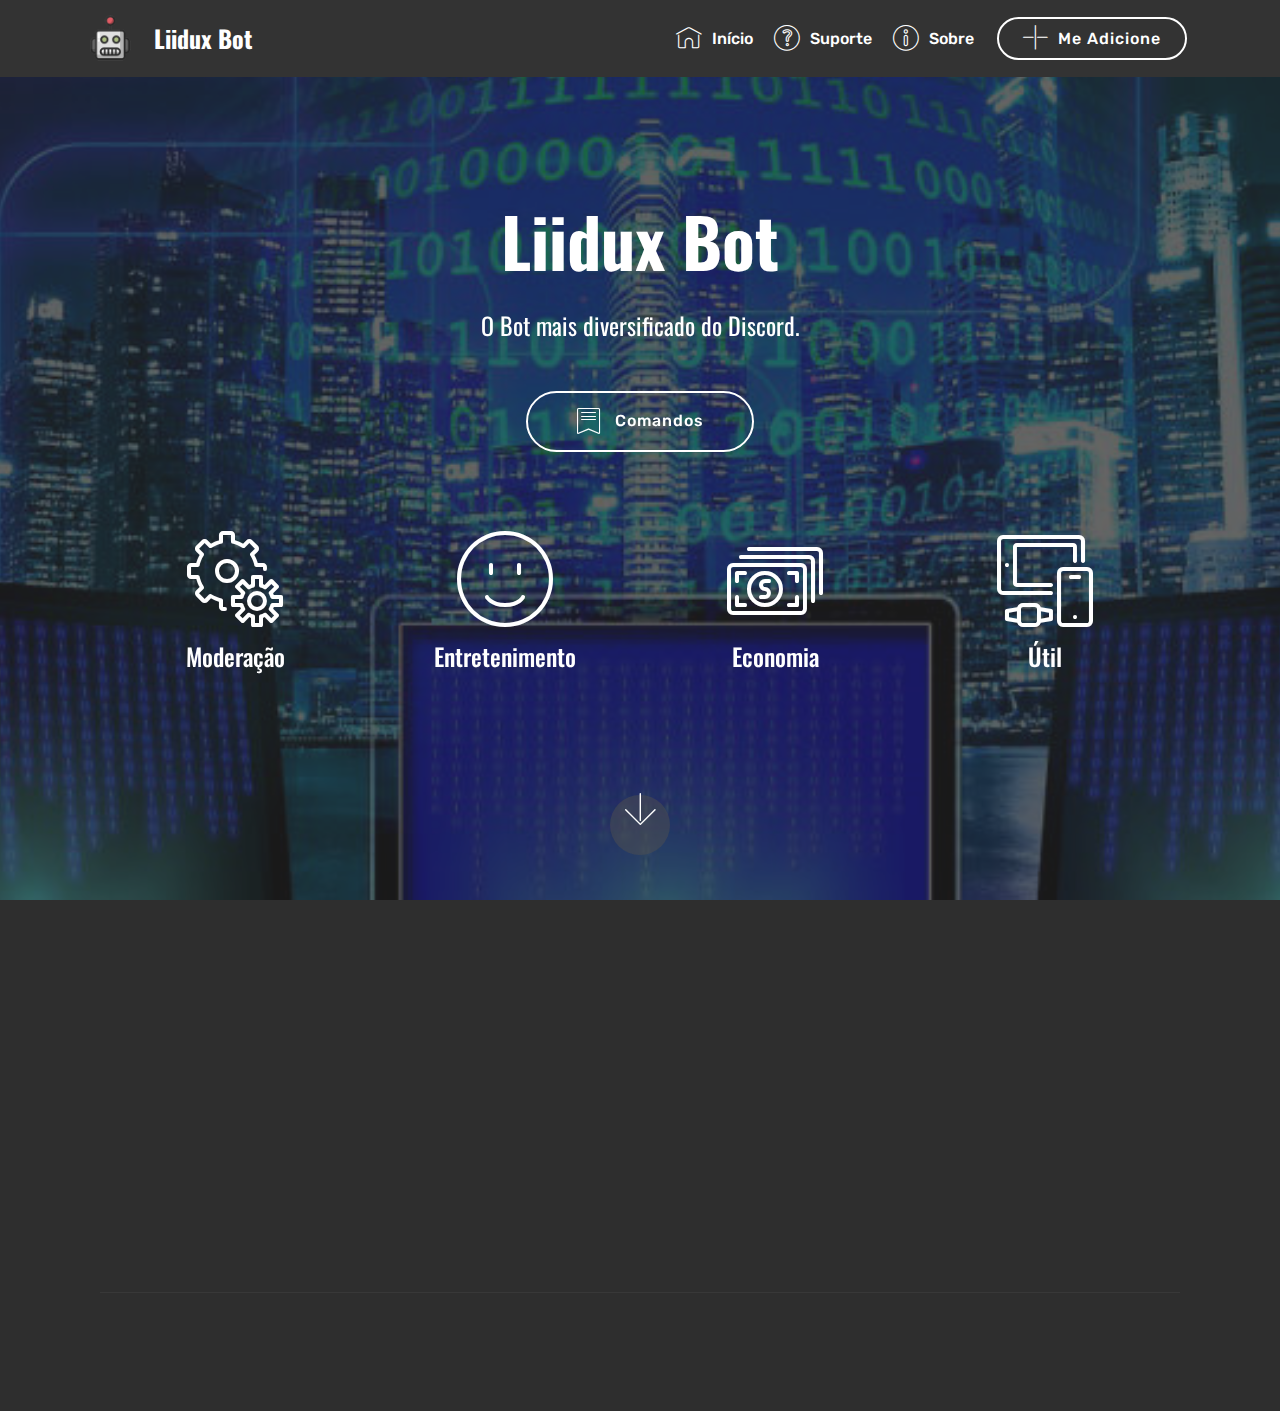
==== Liidux.html @ a3600f99 "create github pages" ====
<!DOCTYPE html>
<html  >
<head>
  <!-- Site made with Mobirise Website Builder v4.12.3, https://mobirise.com -->
  <meta charset="UTF-8">
  <meta http-equiv="X-UA-Compatible" content="IE=edge">
  <meta name="generator" content="Mobirise v4.12.3, mobirise.com">
  <meta name="viewport" content="width=device-width, initial-scale=1, minimum-scale=1">
  <link rel="shortcut icon" href="assets/images/whatsapp-image-2020-04-22-at-20.06.49-536x536.jpg" type="image/x-icon">
  <meta name="description" content="O Início de uma grande aventura com o Liidux Bot. Liidux é um bot de discord que tem como objetivo principal entreter e moderar os servidores no qual estar presente.">
  
  
  <title>Início</title>
  <link rel="stylesheet" href="assets/web/assets/mobirise-icons/mobirise-icons.css">
  <link rel="stylesheet" href="assets/bootstrap/css/bootstrap.min.css">
  <link rel="stylesheet" href="assets/bootstrap/css/bootstrap-grid.min.css">
  <link rel="stylesheet" href="assets/bootstrap/css/bootstrap-reboot.min.css">
  <link rel="stylesheet" href="assets/socicon/css/styles.css">
  <link rel="stylesheet" href="assets/dropdown/css/style.css">
  <link rel="stylesheet" href="assets/tether/tether.min.css">
  <link rel="stylesheet" href="assets/animatecss/animate.min.css">
  <link rel="stylesheet" href="assets/theme/css/style.css">
  <link rel="preload" as="style" href="assets/mobirise/css/mbr-additional.css"><link rel="stylesheet" href="assets/mobirise/css/mbr-additional.css" type="text/css">
  
  
  
</head>
<body>
  <section class="menu cid-qTkzRZLJNu" once="menu" id="menu1-0">

    

    <nav class="navbar navbar-expand beta-menu navbar-dropdown align-items-center navbar-fixed-top navbar-toggleable-sm">
        <button class="navbar-toggler navbar-toggler-right" type="button" data-toggle="collapse" data-target="#navbarSupportedContent" aria-controls="navbarSupportedContent" aria-expanded="false" aria-label="Toggle navigation">
            <div class="hamburger">
                <span></span>
                <span></span>
                <span></span>
                <span></span>
            </div>
        </button>
        <div class="menu-logo">
            <div class="navbar-brand">
                <span class="navbar-logo">
                    <a href="Liidux.html">
                         <img src="assets/images/whatsapp-image-2020-04-22-at-20.06.49-536x536.jpg" alt="Mobirise" title="" style="height: 3.8rem;">
                    </a>
                </span>
                <span class="navbar-caption-wrap"><a class="navbar-caption text-warning display-5" href="Liidux.html">Liidux Bot</a></span>
            </div>
        </div>
        <div class="collapse navbar-collapse" id="navbarSupportedContent">
            <ul class="navbar-nav nav-dropdown" data-app-modern-menu="true"><li class="nav-item">
                    <a class="nav-link link text-white display-4" href="Liidux.html">
                        <span class="mbri-home mbr-iconfont mbr-iconfont-btn"></span>Início</a>
                </li><li class="nav-item"><a class="nav-link link text-white display-4" href="page2.html"><span class="mbri-question mbr-iconfont mbr-iconfont-btn"></span>
                        Suporte</a></li>
                <li class="nav-item">
                    <a class="nav-link link text-white display-4" href="page1.html"><span class="mbri-info mbr-iconfont mbr-iconfont-btn"></span>
                        Sobre</a>
                </li></ul>
            <div class="navbar-buttons mbr-section-btn"><a class="btn btn-sm btn-white-outline display-4" href="https://discordapp.com/oauth2/authorize?client_id=702587221290647593&scope=bot&permissions=272906358" target="_blank"><span class="mbri-plus mbr-iconfont mbr-iconfont-btn"></span>Me Adicione</a></div>
        </div>
    </nav>
</section>

<section class="engine"><a href="https://mobirise.info/h">create a web page</a></section><section class="header12 cid-rWVGudaep3 mbr-fullscreen mbr-parallax-background" id="header12-3">

    

    <div class="mbr-overlay" style="opacity: 0.7; background-color: rgb(35, 35, 35);">
    </div>

    <div class="container  ">
            <div class="media-container">
                <div class="col-md-12 align-center">
                    <h1 class="mbr-section-title pb-3 mbr-white mbr-bold mbr-fonts-style display-1">Liidux Bot</h1>
                    <p class="mbr-text pb-3 mbr-white mbr-fonts-style display-5">
                        O Bot mais diversificado do Discord.</p>
                    <div class="mbr-section-btn align-center py-2"><a class="btn btn-md btn-white-outline display-4" href="page3.html"><span class="mbri-bookmark mbr-iconfont mbr-iconfont-btn"></span>Comandos</a></div>

                    <div class="icons-media-container mbr-white">
                        <div class="card col-12 col-md-6 col-lg-3">
                            <div class="icon-block">
                            
                                <span class="mbr-iconfont mbri-setting"></span>
                            
                            </div>
                            <h5 class="mbr-fonts-style display-5">
                                Moderação</h5>
                        </div>

                        <div class="card col-12 col-md-6 col-lg-3">
                            <div class="icon-block">
                                
                                    <span class="mbr-iconfont mbri-smile-face"></span>
                                
                            </div>
                            <h5 class="mbr-fonts-style display-5">
                                Entretenimento</h5>
                        </div>

                        <div class="card col-12 col-md-6 col-lg-3">
                            <div class="icon-block">
                                
                                    <span class="mbr-iconfont mbri-cash"></span>
                                
                            </div>
                            <h5 class="mbr-fonts-style display-5">
                                Economia</h5>
                        </div>

                        <div class="card col-12 col-md-6 col-lg-3">
                            <div class="icon-block">
                                
                                    <span class="mbr-iconfont mbri-devices"></span>
                                
                            </div>
                            <h5 class="mbr-fonts-style display-5">Útil<br></h5>
                        </div>
                    </div>
                </div>
            </div>
    </div>

    <div class="mbr-arrow hidden-sm-down" aria-hidden="true">
        <a href="#next">
            <i class="mbri-down mbr-iconfont"></i>
        </a>
    </div>
</section>

<section class="cid-qTkAaeaxX5" id="footer1-2">

    

    

    <div class="container">
        <div class="media-container-row content text-white">
            <div class="col-12 col-md-3">
                <div class="media-wrap">
                    <a href="https://mobirise.com/">
                        <img src="assets/images/mbr-164x82.png" alt="Mobirise" title="">
                    </a>
                </div>
            </div>
            <div class="col-12 col-md-3 mbr-fonts-style display-7">
                <h5 class="pb-3"><strong>Permissões</strong></h5>
                <p class="mbr-text"><strong>Gerenciar mensagens<br>Gerenciar servidor<br>Gerenciar cargos<br>Gerenciar canais<br>Ban/Kick Membros<br>Usar emojis externos<br>Adicionar reações<br>Mutar membros<br>Enviar mensagens(TTS e Normal)</strong><br></p>
            </div>
            <div class="col-12 col-md-3 mbr-fonts-style display-7">
                <h5 class="pb-3"><strong>Contato</strong></h5>
                <p class="mbr-text"><strong>
                    Email: reportbugsliidux@gmail.com<br></strong><br><strong>Discord: </strong><br><strong>Iskie#9290</strong><br><br><strong>Servidor:</strong><br><strong>https://discord.gg/5jbgzDp<br></strong></p>
            </div>
            <div class="col-12 col-md-3 mbr-fonts-style display-7">
                <h5 class="pb-3">
                    Links
                </h5>
                <p class="mbr-text"><strong><a href="mailto:reportbugsliidux@gmail.com">Email de suporte&nbsp;</a><br></strong><a href="https://discordapp.com/oauth2/authorize?client_id=702587221290647593&scope=bot&permissions=272906358" target="_blank"><br></a><a href="https://discordapp.com/oauth2/authorize?client_id=702587221290647593&scope=bot&permissions=272906358" target="_blank">Adicionar-me&nbsp;</a><br><br><a href="https://discord.gg/5jbgzDp" target="_blank">Meu Servidor</a></p>
            </div>
        </div>
        <div class="footer-lower">
            <div class="media-container-row">
                <div class="col-sm-12">
                    <hr>
                </div>
            </div>
            <div class="media-container-row mbr-white">
                <div class="col-sm-6 copyright">
                    <p class="mbr-text mbr-fonts-style display-7">
                        © Direitos Autorais 2020 Liidux Bot - Todos direitos reservados<br></p>
                </div>
                <div class="col-md-6">
                    
                </div>
            </div>
        </div>
    </div>
</section>


  <script src="assets/web/assets/jquery/jquery.min.js"></script>
  <script src="assets/popper/popper.min.js"></script>
  <script src="assets/bootstrap/js/bootstrap.min.js"></script>
  <script src="assets/smoothscroll/smooth-scroll.js"></script>
  <script src="assets/dropdown/js/nav-dropdown.js"></script>
  <script src="assets/dropdown/js/navbar-dropdown.js"></script>
  <script src="assets/tether/tether.min.js"></script>
  <script src="assets/viewportchecker/jquery.viewportchecker.js"></script>
  <script src="assets/vimeoplayer/jquery.mb.vimeo_player.js"></script>
  <script src="assets/parallax/jarallax.min.js"></script>
  <script src="assets/touchswipe/jquery.touch-swipe.min.js"></script>
  <script src="assets/theme/js/script.js"></script>
  
  
 <div id="scrollToTop" class="scrollToTop mbr-arrow-up"><a style="text-align: center;"><i class="mbr-arrow-up-icon mbr-arrow-up-icon-cm cm-icon cm-icon-smallarrow-up"></i></a></div>
    <input name="animation" type="hidden">
  </body>
</html>
---- assets/web/assets/mobirise-icons/mobirise-icons.css ----
@font-face {
  font-family: 'MobiriseIcons';
  src:  url('mobirise-icons.eot?spat4u');
  src:  url('mobirise-icons.eot?spat4u#iefix') format('embedded-opentype'),
    url('mobirise-icons.ttf?spat4u') format('truetype'),
    url('mobirise-icons.woff?spat4u') format('woff'),
    url('mobirise-icons.svg?spat4u#MobiriseIcons') format('svg');
  font-weight: normal;
  font-style: normal;
  font-display: swap;
}

[class^="mbri-"], [class*=" mbri-"] {
  /* use !important to prevent issues with browser extensions that change fonts */
  font-family: MobiriseIcons !important;
  speak: none;
  font-style: normal;
  font-weight: normal;
  font-variant: normal;
  text-transform: none;
  line-height: 1;

  /* Better Font Rendering =========== */
  -webkit-font-smoothing: antialiased;
  -moz-osx-font-smoothing: grayscale;
}

.mbri-add-submenu:before {
  content: "\e900";
}
.mbri-alert:before {
  content: "\e901";
}
.mbri-align-center:before {
  content: "\e902";
}
.mbri-align-justify:before {
  content: "\e903";
}
.mbri-align-left:before {
  content: "\e904";
}
.mbri-align-right:before {
  content: "\e905";
}
.mbri-android:before {
  content: "\e906";
}
.mbri-apple:before {
  content: "\e907";
}
.mbri-arrow-down:before {
  content: "\e908";
}
.mbri-arrow-next:before {
  content: "\e909";
}
.mbri-arrow-prev:before {
  content: "\e90a";
}
.mbri-arrow-up:before {
  content: "\e90b";
}
.mbri-bold:before {
  content: "\e90c";
}
.mbri-bookmark:before {
  content: "\e90d";
}
.mbri-bootstrap:before {
  content: "\e90e";
}
.mbri-briefcase:before {
  content: "\e90f";
}
.mbri-browse:before {
  content: "\e910";
}
.mbri-bulleted-list:before {
  content: "\e911";
}
.mbri-calendar:before {
  content: "\e912";
}
.mbri-camera:before {
  content: "\e913";
}
.mbri-cart-add:before {
  content: "\e914";
}
.mbri-cart-full:before {
  content: "\e915";
}
.mbri-cash:before {
  content: "\e916";
}
.mbri-change-style:before {
  content: "\e917";
}
.mbri-chat:before {
  content: "\e918";
}
.mbri-clock:before {
  content: "\e919";
}
.mbri-close:before {
  content: "\e91a";
}
.mbri-cloud:before {
  content: "\e91b";
}
.mbri-code:before {
  content: "\e91c";
}
.mbri-contact-form:before {
  content: "\e91d";
}
.mbri-credit-card:before {
  content: "\e91e";
}
.mbri-cursor-click:before {
  content: "\e91f";
}
.mbri-cust-feedback:before {
  content: "\e920";
}
.mbri-database:before {
  content: "\e921";
}
.mbri-delivery:before {
  content: "\e922";
}
.mbri-desktop:before {
  content: "\e923";
}
.mbri-devices:before {
  content: "\e924";
}
.mbri-down:before {
  content: "\e925";
}
.mbri-download:before {
  content: "\e989";
}
.mbri-drag-n-drop:before {
  content: "\e927";
}
.mbri-drag-n-drop2:before {
  content: "\e928";
}
.mbri-edit:before {
  content: "\e929";
}
.mbri-edit2:before {
  content: "\e92a";
}
.mbri-error:before {
  content: "\e92b";
}
.mbri-extension:before {
  content: "\e92c";
}
.mbri-features:before {
  content: "\e92d";
}
.mbri-file:before {
  content: "\e92e";
}
.mbri-flag:before {
  content: "\e92f";
}
.mbri-folder:before {
  content: "\e930";
}
.mbri-gift:before {
  content: "\e931";
}
.mbri-github:before {
  content: "\e932";
}
.mbri-globe:before {
  content: "\e933";
}
.mbri-globe-2:before {
  content: "\e934";
}
.mbri-growing-chart:before {
  content: "\e935";
}
.mbri-hearth:before {
  content: "\e936";
}
.mbri-help:before {
  content: "\e937";
}
.mbri-home:before {
  content: "\e938";
}
.mbri-hot-cup:before {
  content: "\e939";
}
.mbri-idea:before {
  content: "\e93a";
}
.mbri-image-gallery:before {
  content: "\e93b";
}
.mbri-image-slider:before {
  content: "\e93c";
}
.mbri-info:before {
  content: "\e93d";
}
.mbri-italic:before {
  content: "\e93e";
}
.mbri-key:before {
  content: "\e93f";
}
.mbri-laptop:before {
  content: "\e940";
}
.mbri-layers:before {
  content: "\e941";
}
.mbri-left-right:before {
  content: "\e942";
}
.mbri-left:before {
  content: "\e943";
}
.mbri-letter:before {
  content: "\e944";
}
.mbri-like:before {
  content: "\e945";
}
.mbri-link:before {
  content: "\e946";
}
.mbri-lock:before {
  content: "\e947";
}
.mbri-login:before {
  content: "\e948";
}
.mbri-logout:before {
  content: "\e949";
}
.mbri-magic-stick:before {
  content: "\e94a";
}
.mbri-map-pin:before {
  content: "\e94b";
}
.mbri-menu:before {
  content: "\e94c";
}
.mbri-mobile:before {
  content: "\e94d";
}
.mbri-mobile2:before {
  content: "\e94e";
}
.mbri-mobirise:before {
  content: "\e94f";
}
.mbri-more-horizontal:before {
  content: "\e950";
}
.mbri-more-vertical:before {
  content: "\e951";
}
.mbri-music:before {
  content: "\e952";
}
.mbri-new-file:before {
  content: "\e953";
}
.mbri-numbered-list:before {
  content: "\e954";
}
.mbri-opened-folder:before {
  content: "\e955";
}
.mbri-pages:before {
  content: "\e956";
}
.mbri-paper-plane:before {
  content: "\e957";
}
.mbri-paperclip:before {
  content: "\e958";
}
.mbri-photo:before {
  content: "\e959";
}
.mbri-photos:before {
  content: "\e95a";
}
.mbri-pin:before {
  content: "\e95b";
}
.mbri-play:before {
  content: "\e95c";
}
.mbri-plus:before {
  content: "\e95d";
}
.mbri-preview:before {
  content: "\e95e";
}
.mbri-print:before {
  content: "\e95f";
}
.mbri-protect:before {
  content: "\e960";
}
.mbri-question:before {
  content: "\e961";
}
.mbri-quote-left:before {
  content: "\e962";
}
.mbri-quote-right:before {
  content: "\e963";
}
.mbri-refresh:before {
  content: "\e964";
}
.mbri-responsive:before {
  content: "\e965";
}
.mbri-right:before {
  content: "\e966";
}
.mbri-rocket:before {
  content: "\e967";
}
.mbri-sad-face:before {
  content: "\e968";
}
.mbri-sale:before {
  content: "\e969";
}
.mbri-save:before {
  content: "\e96a";
}
.mbri-search:before {
  content: "\e96b";
}
.mbri-setting:before {
  content: "\e96c";
}
.mbri-setting2:before {
  content: "\e96d";
}
.mbri-setting3:before {
  content: "\e96e";
}
.mbri-share:before {
  content: "\e96f";
}
.mbri-shopping-bag:before {
  content: "\e970";
}
.mbri-shopping-basket:before {
  content: "\e971";
}
.mbri-shopping-cart:before {
  content: "\e972";
}
.mbri-sites:before {
  content: "\e973";
}
.mbri-smile-face:before {
  content: "\e974";
}
.mbri-speed:before {
  content: "\e975";
}
.mbri-star:before {
  content: "\e976";
}
.mbri-success:before {
  content: "\e977";
}
.mbri-sun:before {
  content: "\e978";
}
.mbri-sun2:before {
  content: "\e979";
}
.mbri-tablet:before {
  content: "\e97a";
}
.mbri-tablet-vertical:before {
  content: "\e97b";
}
.mbri-target:before {
  content: "\e97c";
}
.mbri-timer:before {
  content: "\e97d";
}
.mbri-to-ftp:before {
  content: "\e97e";
}
.mbri-to-local-drive:before {
  content: "\e97f";
}
.mbri-touch-swipe:before {
  content: "\e980";
}
.mbri-touch:before {
  content: "\e981";
}
.mbri-trash:before {
  content: "\e982";
}
.mbri-underline:before {
  content: "\e983";
}
.mbri-unlink:before {
  content: "\e984";
}
.mbri-unlock:before {
  content: "\e985";
}
.mbri-up-down:before {
  content: "\e986";
}
.mbri-up:before {
  content: "\e987";
}
.mbri-update:before {
  content: "\e988";
}
.mbri-upload:before {
 content: "\e926"; 
}
.mbri-user:before {
  content: "\e98a";
}
.mbri-user2:before {
  content: "\e98b";
}
.mbri-users:before {
  content: "\e98c";
}
.mbri-video:before {
  content: "\e98d";
}
.mbri-video-play:before {
  content: "\e98e";
}
.mbri-watch:before {
  content: "\e98f";
}
.mbri-website-theme:before {
  content: "\e990";
}
.mbri-wifi:before {
  content: "\e991";
}
.mbri-windows:before {
  content: "\e992";
}
.mbri-zoom-out:before {
  content: "\e993";
}
.mbri-redo:before {
  content: "\e994";
}
.mbri-undo:before {
  content: "\e995";
}
---- assets/socicon/css/styles.css ----
@charset "UTF-8";

@font-face {
  font-family: 'Socicon';
  src:  url('../fonts/socicon.eot');
  src:  url('../fonts/socicon.eot?#iefix') format('embedded-opentype'),
    url('../fonts/socicon.woff2') format('woff2'),
    url('../fonts/socicon.ttf') format('truetype'),
    url('../fonts/socicon.woff') format('woff'),
    url('../fonts/socicon.svg#socicon') format('svg');
  font-weight: normal;
  font-style: normal;
}

[data-icon]:before {
  font-family: "socicon" !important;
  content: attr(data-icon);
  font-style: normal !important;
  font-weight: normal !important;
  font-variant: normal !important;
  text-transform: none !important;
  speak: none;
  line-height: 1;
  -webkit-font-smoothing: antialiased;
  -moz-osx-font-smoothing: grayscale;
}

[class^="socicon-"], [class*=" socicon-"] {
  /* use !important to prevent issues with browser extensions that change fonts */
  font-family: 'Socicon' !important;
  speak: none;
  font-style: normal;
  font-weight: normal;
  font-variant: normal;
  text-transform: none;
  line-height: 1;

  /* Better Font Rendering =========== */
  -webkit-font-smoothing: antialiased;
  -moz-osx-font-smoothing: grayscale;
}

.socicon-eitaa:before {
  content: "\e97c";
}
.socicon-soroush:before {
  content: "\e97d";
}
.socicon-bale:before {
  content: "\e97e";
}
.socicon-zazzle:before {
  content: "\e97b";
}
.socicon-society6:before {
  content: "\e97a";
}
.socicon-redbubble:before {
  content: "\e979";
}
.socicon-avvo:before {
  content: "\e978";
}
.socicon-stitcher:before {
  content: "\e977";
}
.socicon-googlehangouts:before {
  content: "\e974";
}
.socicon-dlive:before {
  content: "\e975";
}
.socicon-vsco:before {
  content: "\e976";
}
.socicon-flipboard:before {
  content: "\e973";
}
.socicon-ubuntu:before {
  content: "\e958";
}
.socicon-artstation:before {
  content: "\e959";
}
.socicon-invision:before {
  content: "\e95a";
}
.socicon-torial:before {
  content: "\e95b";
}
.socicon-collectorz:before {
  content: "\e95c";
}
.socicon-seenthis:before {
  content: "\e95d";
}
.socicon-googleplaymusic:before {
  content: "\e95e";
}
.socicon-debian:before {
  content: "\e95f";
}
.socicon-filmfreeway:before {
  content: "\e960";
}
.socicon-gnome:before {
  content: "\e961";
}
.socicon-itchio:before {
  content: "\e962";
}
.socicon-jamendo:before {
  content: "\e963";
}
.socicon-mix:before {
  content: "\e964";
}
.socicon-sharepoint:before {
  content: "\e965";
}
.socicon-tinder:before {
  content: "\e966";
}
.socicon-windguru:before {
  content: "\e967";
}
.socicon-cdbaby:before {
  content: "\e968";
}
.socicon-elementaryos:before {
  content: "\e969";
}
.socicon-stage32:before {
  content: "\e96a";
}
.socicon-tiktok:before {
  content: "\e96b";
}
.socicon-gitter:before {
  content: "\e96c";
}
.socicon-letterboxd:before {
  content: "\e96d";
}
.socicon-threema:before {
  content: "\e96e";
}
.socicon-splice:before {
  content: "\e96f";
}
.socicon-metapop:before {
  content: "\e970";
}
.socicon-naver:before {
  content: "\e971";
}
.socicon-remote:before {
  content: "\e972";
}
.socicon-internet:before {
  content: "\e957";
}
.socicon-moddb:before {
  content: "\e94b";
}
.socicon-indiedb:before {
  content: "\e94c";
}
.socicon-traxsource:before {
  content: "\e94d";
}
.socicon-gamefor:before {
  content: "\e94e";
}
.socicon-pixiv:before {
  content: "\e94f";
}
.socicon-myanimelist:before {
  content: "\e950";
}
.socicon-blackberry:before {
  content: "\e951";
}
.socicon-wickr:before {
  content: "\e952";
}
.socicon-spip:before {
  content: "\e953";
}
.socicon-napster:before {
  content: "\e954";
}
.socicon-beatport:before {
  content: "\e955";
}
.socicon-hackerone:before {
  content: "\e956";
}
.socicon-hackernews:before {
  content: "\e946";
}
.socicon-smashwords:before {
  content: "\e947";
}
.socicon-kobo:before {
  content: "\e948";
}
.socicon-bookbub:before {
  content: "\e949";
}
.socicon-mailru:before {
  content: "\e94a";
}
.socicon-gitlab:before {
  content: "\e945";
}
.socicon-instructables:before {
  content: "\e944";
}
.socicon-portfolio:before {
  content: "\e943";
}
.socicon-codered:before {
  content: "\e940";
}
.socicon-origin:before {
  content: "\e941";
}
.socicon-nextdoor:before {
  content: "\e942";
}
.socicon-udemy:before {
  content: "\e93f";
}
.socicon-livemaster:before {
  content: "\e93e";
}
.socicon-crunchbase:before {
  content: "\e93b";
}
.socicon-homefy:before {
  content: "\e93c";
}
.socicon-calendly:before {
  content: "\e93d";
}
.socicon-realtor:before {
  content: "\e90f";
}
.socicon-tidal:before {
  content: "\e910";
}
.socicon-qobuz:before {
  content: "\e911";
}
.socicon-natgeo:before {
  content: "\e912";
}
.socicon-mastodon:before {
  content: "\e913";
}
.socicon-unsplash:before {
  content: "\e914";
}
.socicon-homeadvisor:before {
  content: "\e915";
}
.socicon-angieslist:before {
  content: "\e916";
}
.socicon-codepen:before {
  content: "\e917";
}
.socicon-slack:before {
  content: "\e918";
}
.socicon-openaigym:before {
  content: "\e919";
}
.socicon-logmein:before {
  content: "\e91a";
}
.socicon-fiverr:before {
  content: "\e91b";
}
.socicon-gotomeeting:before {
  content: "\e91c";
}
.socicon-aliexpress:before {
  content: "\e91d";
}
.socicon-guru:before {
  content: "\e91e";
}
.socicon-appstore:before {
  content: "\e91f";
}
.socicon-homes:before {
  content: "\e920";
}
.socicon-zoom:before {
  content: "\e921";
}
.socicon-alibaba:before {
  content: "\e922";
}
.socicon-craigslist:before {
  content: "\e923";
}
.socicon-wix:before {
  content: "\e924";
}
.socicon-redfin:before {
  content: "\e925";
}
.socicon-googlecalendar:before {
  content: "\e926";
}
.socicon-shopify:before {
  content: "\e927";
}
.socicon-freelancer:before {
  content: "\e928";
}
.socicon-seedrs:before {
  content: "\e929";
}
.socicon-bing:before {
  content: "\e92a";
}
.socicon-doodle:before {
  content: "\e92b";
}
.socicon-bonanza:before {
  content: "\e92c";
}
.socicon-squarespace:before {
  content: "\e92d";
}
.socicon-toptal:before {
  content: "\e92e";
}
.socicon-gust:before {
  content: "\e92f";
}
.socicon-ask:before {
  content: "\e930";
}
.socicon-trulia:before {
  content: "\e931";
}
.socicon-loomly:before {
  content: "\e932";
}
.socicon-ghost:before {
  content: "\e933";
}
.socicon-upwork:before {
  content: "\e934";
}
.socicon-fundable:before {
  content: "\e935";
}
.socicon-booking:before {
  content: "\e936";
}
.socicon-googlemaps:before {
  content: "\e937";
}
.socicon-zillow:before {
  content: "\e938";
}
.socicon-niconico:before {
  content: "\e939";
}
.socicon-toneden:before {
  content: "\e93a";
}
.socicon-augment:before {
  content: "\e908";
}
.socicon-bitbucket:before {
  content: "\e909";
}
.socicon-fyuse:before {
  content: "\e90a";
}
.socicon-yt-gaming:before {
  content: "\e90b";
}
.socicon-sketchfab:before {
  content: "\e90c";
}
.socicon-mobcrush:before {
  content: "\e90d";
}
.socicon-microsoft:before {
  content: "\e90e";
}
.socicon-pandora:before {
  content: "\e907";
}
.socicon-messenger:before {
  content: "\e906";
}
.socicon-gamewisp:before {
  content: "\e905";
}
.socicon-bloglovin:before {
  content: "\e904";
}
.socicon-tunein:before {
  content: "\e903";
}
.socicon-gamejolt:before {
  content: "\e901";
}
.socicon-trello:before {
  content: "\e902";
}
.socicon-spreadshirt:before {
  content: "\e900";
}
.socicon-500px:before {
  content: "\e000";
}
.socicon-8tracks:before {
  content: "\e001";
}
.socicon-airbnb:before {
  content: "\e002";
}
.socicon-alliance:before {
  content: "\e003";
}
.socicon-amazon:before {
  content: "\e004";
}
.socicon-amplement:before {
  content: "\e005";
}
.socicon-android:before {
  content: "\e006";
}
.socicon-angellist:before {
  content: "\e007";
}
.socicon-apple:before {
  content: "\e008";
}
.socicon-appnet:before {
  content: "\e009";
}
.socicon-baidu:before {
  content: "\e00a";
}
.socicon-bandcamp:before {
  content: "\e00b";
}
.socicon-battlenet:before {
  content: "\e00c";
}
.socicon-mixer:before {
  content: "\e00d";
}
.socicon-bebee:before {
  content: "\e00e";
}
.socicon-bebo:before {
  content: "\e00f";
}
.socicon-behance:before {
  content: "\e010";
}
.socicon-blizzard:before {
  content: "\e011";
}
.socicon-blogger:before {
  content: "\e012";
}
.socicon-buffer:before {
  content: "\e013";
}
.socicon-chrome:before {
  content: "\e014";
}
.socicon-coderwall:before {
  content: "\e015";
}
.socicon-curse:before {
  content: "\e016";
}
.socicon-dailymotion:before {
  content: "\e017";
}
.socicon-deezer:before {
  content: "\e018";
}
.socicon-delicious:before {
  content: "\e019";
}
.socicon-deviantart:before {
  content: "\e01a";
}
.socicon-diablo:before {
  content: "\e01b";
}
.socicon-digg:before {
  content: "\e01c";
}
.socicon-discord:before {
  content: "\e01d";
}
.socicon-disqus:before {
  content: "\e01e";
}
.socicon-douban:before {
  content: "\e01f";
}
.socicon-draugiem:before {
  content: "\e020";
}
.socicon-dribbble:before {
  content: "\e021";
}
.socicon-drupal:before {
  content: "\e022";
}
.socicon-ebay:before {
  content: "\e023";
}
.socicon-ello:before {
  content: "\e024";
}
.socicon-endomodo:before {
  content: "\e025";
}
.socicon-envato:before {
  content: "\e026";
}
.socicon-etsy:before {
  content: "\e027";
}
.socicon-facebook:before {
  content: "\e028";
}
.socicon-feedburner:before {
  content: "\e029";
}
.socicon-filmweb:before {
  content: "\e02a";
}
.socicon-firefox:before {
  content: "\e02b";
}
.socicon-flattr:before {
  content: "\e02c";
}
.socicon-flickr:before {
  content: "\e02d";
}
.socicon-formulr:before {
  content: "\e02e";
}
.socicon-forrst:before {
  content: "\e02f";
}
.socicon-foursquare:before {
  content: "\e030";
}
.socicon-friendfeed:before {
  content: "\e031";
}
.socicon-github:before {
  content: "\e032";
}
.socicon-goodreads:before {
  content: "\e033";
}
.socicon-google:before {
  content: "\e034";
}
.socicon-googlescholar:before {
  content: "\e035";
}
.socicon-googlegroups:before {
  content: "\e036";
}
.socicon-googlephotos:before {
  content: "\e037";
}
.socicon-googleplus:before {
  content: "\e038";
}
.socicon-grooveshark:before {
  content: "\e039";
}
.socicon-hackerrank:before {
  content: "\e03a";
}
.socicon-hearthstone:before {
  content: "\e03b";
}
.socicon-hellocoton:before {
  content: "\e03c";
}
.socicon-heroes:before {
  content: "\e03d";
}
.socicon-smashcast:before {
  content: "\e03e";
}
.socicon-horde:before {
  content: "\e03f";
}
.socicon-houzz:before {
  content: "\e040";
}
.socicon-icq:before {
  content: "\e041";
}
.socicon-identica:before {
  content: "\e042";
}
.socicon-imdb:before {
  content: "\e043";
}
.socicon-instagram:before {
  content: "\e044";
}
.socicon-issuu:before {
  content: "\e045";
}
.socicon-istock:before {
  content: "\e046";
}
.socicon-itunes:before {
  content: "\e047";
}
.socicon-keybase:before {
  content: "\e048";
}
.socicon-lanyrd:before {
  content: "\e049";
}
.socicon-lastfm:before {
  content: "\e04a";
}
.socicon-line:before {
  content: "\e04b";
}
.socicon-linkedin:before {
  content: "\e04c";
}
.socicon-livejournal:before {
  content: "\e04d";
}
.socicon-lyft:before {
  content: "\e04e";
}
.socicon-macos:before {
  content: "\e04f";
}
.socicon-mail:before {
  content: "\e050";
}
.socicon-medium:before {
  content: "\e051";
}
.socicon-meetup:before {
  content: "\e052";
}
.socicon-mixcloud:before {
  content: "\e053";
}
.socicon-modelmayhem:before {
  content: "\e054";
}
.socicon-mumble:before {
  content: "\e055";
}
.socicon-myspace:before {
  content: "\e056";
}
.socicon-newsvine:before {
  content: "\e057";
}
.socicon-nintendo:before {
  content: "\e058";
}
.socicon-npm:before {
  content: "\e059";
}
.socicon-odnoklassniki:before {
  content: "\e05a";
}
.socicon-openid:before {
  content: "\e05b";
}
.socicon-opera:before {
  content: "\e05c";
}
.socicon-outlook:before {
  content: "\e05d";
}
.socicon-overwatch:before {
  content: "\e05e";
}
.socicon-patreon:before {
  content: "\e05f";
}
.socicon-paypal:before {
  content: "\e060";
}
.socicon-periscope:before {
  content: "\e061";
}
.socicon-persona:before {
  content: "\e062";
}
.socicon-pinterest:before {
  content: "\e063";
}
.socicon-play:before {
  content: "\e064";
}
.socicon-player:before {
  content: "\e065";
}
.socicon-playstation:before {
  content: "\e066";
}
.socicon-pocket:before {
  content: "\e067";
}
.socicon-qq:before {
  content: "\e068";
}
.socicon-quora:before {
  content: "\e069";
}
.socicon-raidcall:before {
  content: "\e06a";
}
.socicon-ravelry:before {
  content: "\e06b";
}
.socicon-reddit:before {
  content: "\e06c";
}
.socicon-renren:before {
  content: "\e06d";
}
.socicon-researchgate:before {
  content: "\e06e";
}
.socicon-residentadvisor:before {
  content: "\e06f";
}
.socicon-reverbnation:before {
  content: "\e070";
}
.socicon-rss:before {
  content: "\e071";
}
.socicon-sharethis:before {
  content: "\e072";
}
.socicon-skype:before {
  content: "\e073";
}
.socicon-slideshare:before {
  content: "\e074";
}
.socicon-smugmug:before {
  content: "\e075";
}
.socicon-snapchat:before {
  content: "\e076";
}
.socicon-songkick:before {
  content: "\e077";
}
.socicon-soundcloud:before {
  content: "\e078";
}
.socicon-spotify:before {
  content: "\e079";
}
.socicon-stackexchange:before {
  content: "\e07a";
}
.socicon-stackoverflow:before {
  content: "\e07b";
}
.socicon-starcraft:before {
  content: "\e07c";
}
.socicon-stayfriends:before {
  content: "\e07d";
}
.socicon-steam:before {
  content: "\e07e";
}
.socicon-storehouse:before {
  content: "\e07f";
}
.socicon-strava:before {
  content: "\e080";
}
.socicon-streamjar:before {
  content: "\e081";
}
.socicon-stumbleupon:before {
  content: "\e082";
}
.socicon-swarm:before {
  content: "\e083";
}
.socicon-teamspeak:before {
  content: "\e084";
}
.socicon-teamviewer:before {
  content: "\e085";
}
.socicon-technorati:before {
  content: "\e086";
}
.socicon-telegram:before {
  content: "\e087";
}
.socicon-tripadvisor:before {
  content: "\e088";
}
.socicon-tripit:before {
  content: "\e089";
}
.socicon-triplej:before {
  content: "\e08a";
}
.socicon-tumblr:before {
  content: "\e08b";
}
.socicon-twitch:before {
  content: "\e08c";
}
.socicon-twitter:before {
  content: "\e08d";
}
.socicon-uber:before {
  content: "\e08e";
}
.socicon-ventrilo:before {
  content: "\e08f";
}
.socicon-viadeo:before {
  content: "\e090";
}
.socicon-viber:before {
  content: "\e091";
}
.socicon-viewbug:before {
  content: "\e092";
}
.socicon-vimeo:before {
  content: "\e093";
}
.socicon-vine:before {
  content: "\e094";
}
.socicon-vkontakte:before {
  content: "\e095";
}
.socicon-warcraft:before {
  content: "\e096";
}
.socicon-wechat:before {
  content: "\e097";
}
.socicon-weibo:before {
  content: "\e098";
}
.socicon-whatsapp:before {
  content: "\e099";
}
.socicon-wikipedia:before {
  content: "\e09a";
}
.socicon-windows:before {
  content: "\e09b";
}
.socicon-wordpress:before {
  content: "\e09c";
}
.socicon-wykop:before {
  content: "\e09d";
}
.socicon-xbox:before {
  content: "\e09e";
}
.socicon-xing:before {
  content: "\e09f";
}
.socicon-yahoo:before {
  content: "\e0a0";
}
.socicon-yammer:before {
  content: "\e0a1";
}
.socicon-yandex:before {
  content: "\e0a2";
}
.socicon-yelp:before {
  content: "\e0a3";
}
.socicon-younow:before {
  content: "\e0a4";
}
.socicon-youtube:before {
  content: "\e0a5";
}
.socicon-zapier:before {
  content: "\e0a6";
}
.socicon-zerply:before {
  content: "\e0a7";
}
.socicon-zomato:before {
  content: "\e0a8";
}
.socicon-zynga:before {
  content: "\e0a9";
}
---- assets/dropdown/css/style.css ----
.navbar-dropdown {
  left: 0;
  padding: 0;
  position: absolute;
  right: 0;
  top: 0;
  transition: all 0.45s ease;
  z-index: 1030;
  background: #282828; }
  .navbar-dropdown .navbar-logo {
    margin-right: 0.8rem;
    transition: margin 0.3s ease-in-out;
    vertical-align: middle; }
    .navbar-dropdown .navbar-logo img {
      height: 3.125rem;
      transition: all 0.3s ease-in-out; }
    .navbar-dropdown .navbar-logo.mbr-iconfont {
      font-size: 3.125rem;
      line-height: 3.125rem; }
  .navbar-dropdown .navbar-caption {
    font-weight: 700;
    white-space: normal;
    vertical-align: -4px;
    line-height: 3.125rem !important; }
    .navbar-dropdown .navbar-caption, .navbar-dropdown .navbar-caption:hover {
      color: inherit;
      text-decoration: none; }
  .navbar-dropdown .mbr-iconfont + .navbar-caption {
    vertical-align: -1px; }
  .navbar-dropdown.navbar-fixed-top {
    position: fixed; }
  .navbar-dropdown .navbar-brand span {
    vertical-align: -4px; }
  .navbar-dropdown.bg-color.transparent {
    background: none; }
  .navbar-dropdown.navbar-short .navbar-brand {
    padding: 0.625rem 0; }
    .navbar-dropdown.navbar-short .navbar-brand span {
      vertical-align: -1px; }
  .navbar-dropdown.navbar-short .navbar-caption {
    line-height: 2.375rem !important;
    vertical-align: -2px; }
  .navbar-dropdown.navbar-short .navbar-logo {
    margin-right: 0.5rem; }
    .navbar-dropdown.navbar-short .navbar-logo img {
      height: 2.375rem; }
    .navbar-dropdown.navbar-short .navbar-logo.mbr-iconfont {
      font-size: 2.375rem;
      line-height: 2.375rem; }
  .navbar-dropdown.navbar-short .mbr-table-cell {
    height: 3.625rem; }
  .navbar-dropdown .navbar-close {
    left: 0.6875rem;
    position: fixed;
    top: 0.75rem;
    z-index: 1000; }
  .navbar-dropdown .hamburger-icon {
    content: "";
    display: inline-block;
    vertical-align: middle;
    width: 16px;
    -webkit-box-shadow: 0 -6px 0 1px #282828,0 0 0 1px #282828,0 6px 0 1px #282828;
    -moz-box-shadow: 0 -6px 0 1px #282828,0 0 0 1px #282828,0 6px 0 1px #282828;
    box-shadow: 0 -6px 0 1px #282828,0 0 0 1px #282828,0 6px 0 1px #282828; }

.dropdown-menu .dropdown-toggle[data-toggle="dropdown-submenu"]::after {
  border-bottom: 0.35em solid transparent;
  border-left: 0.35em solid;
  border-right: 0;
  border-top: 0.35em solid transparent;
  margin-left: 0.3rem; }

.dropdown-menu .dropdown-item:focus {
  outline: 0; }

.nav-dropdown {
  font-size: 0.75rem;
  font-weight: 500;
  height: auto !important; }
  .nav-dropdown .nav-btn {
    padding-left: 1rem; }
  .nav-dropdown .link {
    margin: .667em 1.667em;
    font-weight: 500;
    padding: 0;
    transition: color .2s ease-in-out; }
    .nav-dropdown .link.dropdown-toggle {
      margin-right: 2.583em; }
      .nav-dropdown .link.dropdown-toggle::after {
        margin-left: .25rem;
        border-top: 0.35em solid;
        border-right: 0.35em solid transparent;
        border-left: 0.35em solid transparent;
        border-bottom: 0; }
      .nav-dropdown .link.dropdown-toggle[aria-expanded="true"] {
        margin: 0;
        padding: 0.667em 3.263em  0.667em 1.667em; }
  .nav-dropdown .link::after,
  .nav-dropdown .dropdown-item::after {
    color: inherit; }
  .nav-dropdown .btn {
    font-size: 0.75rem;
    font-weight: 700;
    letter-spacing: 0;
    margin-bottom: 0;
    padding-left: 1.25rem;
    padding-right: 1.25rem; }
  .nav-dropdown .dropdown-menu {
    border-radius: 0;
    border: 0;
    left: 0;
    margin: 0;
    padding-bottom: 1.25rem;
    padding-top: 1.25rem;
    position: relative; }
  .nav-dropdown .dropdown-submenu {
    margin-left: 0.125rem;
    top: 0; }
  .nav-dropdown .dropdown-item {
    font-weight: 500;
    line-height: 2;
    padding: 0.3846em 4.615em 0.3846em 1.5385em;
    position: relative;
    transition: color .2s ease-in-out, background-color .2s ease-in-out; }
    .nav-dropdown .dropdown-item::after {
      margin-top: -0.3077em;
      position: absolute;
      right: 1.1538em;
      top: 50%; }
    .nav-dropdown .dropdown-item:focus, .nav-dropdown .dropdown-item:hover {
      background: none; }

@media (max-width: 767px) {
  .nav-dropdown.navbar-toggleable-sm {
    bottom: 0;
    display: none;
    left: 0;
    overflow-x: hidden;
    position: fixed;
    top: 0;
    transform: translateX(-100%);
    -ms-transform: translateX(-100%);
    -webkit-transform: translateX(-100%);
    width: 18.75rem;
    z-index: 999; } }
.nav-dropdown.navbar-toggleable-xl {
  bottom: 0;
  display: none;
  left: 0;
  overflow-x: hidden;
  position: fixed;
  top: 0;
  transform: translateX(-100%);
  -ms-transform: translateX(-100%);
  -webkit-transform: translateX(-100%);
  width: 18.75rem;
  z-index: 999; }

.nav-dropdown-sm {
  display: block !important;
  overflow-x: hidden;
  overflow: auto;
  padding-top: 3.875rem; }
  .nav-dropdown-sm::after {
    content: "";
    display: block;
    height: 3rem;
    width: 100%; }
  .nav-dropdown-sm.collapse.in ~ .navbar-close {
    display: block !important; }
  .nav-dropdown-sm.collapsing, .nav-dropdown-sm.collapse.in {
    transform: translateX(0);
    -ms-transform: translateX(0);
    -webkit-transform: translateX(0);
    transition: all 0.25s ease-out;
    -webkit-transition: all 0.25s ease-out;
    background: #282828; }
  .nav-dropdown-sm.collapsing[aria-expanded="false"] {
    transform: translateX(-100%);
    -ms-transform: translateX(-100%);
    -webkit-transform: translateX(-100%); }
  .nav-dropdown-sm .nav-item {
    display: block;
    margin-left: 0 !important;
    padding-left: 0; }
  .nav-dropdown-sm .link,
  .nav-dropdown-sm .dropdown-item {
    border-top: 1px dotted rgba(255, 255, 255, 0.1);
    font-size: 0.8125rem;
    line-height: 1.6;
    margin: 0 !important;
    padding: 0.875rem 2.4rem 0.875rem 1.5625rem !important;
    position: relative;
    white-space: normal; }
    .nav-dropdown-sm .link:focus, .nav-dropdown-sm .link:hover,
    .nav-dropdown-sm .dropdown-item:focus,
    .nav-dropdown-sm .dropdown-item:hover {
      background: rgba(0, 0, 0, 0.2) !important;
      color: #c0a375; }
  .nav-dropdown-sm .nav-btn {
    position: relative;
    padding: 1.5625rem 1.5625rem 0 1.5625rem; }
    .nav-dropdown-sm .nav-btn::before {
      border-top: 1px dotted rgba(255, 255, 255, 0.1);
      content: "";
      left: 0;
      position: absolute;
      top: 0;
      width: 100%; }
    .nav-dropdown-sm .nav-btn + .nav-btn {
      padding-top: 0.625rem; }
      .nav-dropdown-sm .nav-btn + .nav-btn::before {
        display: none; }
  .nav-dropdown-sm .btn {
    padding: 0.625rem 0; }
  .nav-dropdown-sm .dropdown-toggle[data-toggle="dropdown-submenu"]::after {
    margin-left: .25rem;
    border-top: 0.35em solid;
    border-right: 0.35em solid transparent;
    border-left: 0.35em solid transparent;
    border-bottom: 0; }
  .nav-dropdown-sm .dropdown-toggle[data-toggle="dropdown-submenu"][aria-expanded="true"]::after {
    border-top: 0;
    border-right: 0.35em solid transparent;
    border-left: 0.35em solid transparent;
    border-bottom: 0.35em solid; }
  .nav-dropdown-sm .dropdown-menu {
    margin: 0;
    padding: 0;
    position: relative;
    top: 0;
    left: 0;
    width: 100%;
    border: 0;
    float: none;
    border-radius: 0;
    background: none; }
  .nav-dropdown-sm .dropdown-submenu {
    left: 100%;
    margin-left: 0.125rem;
    margin-top: -1.25rem;
    top: 0; }

.navbar-toggleable-sm .nav-dropdown .dropdown-menu {
  position: absolute; }

.navbar-toggleable-sm .nav-dropdown .dropdown-submenu {
  left: 100%;
  margin-left: 0.125rem;
  margin-top: -1.25rem;
  top: 0; }

.navbar-toggleable-sm.opened .nav-dropdown .dropdown-menu {
  position: relative; }

.navbar-toggleable-sm.opened .nav-dropdown .dropdown-submenu {
  left: 0;
  margin-left: 00rem;
  margin-top: 0rem;
  top: 0; }

.is-builder .nav-dropdown.collapsing {
  transition: none !important; }

/*# sourceMappingURL=style.css.map */
---- assets/theme/css/style.css ----
@charset "UTF-8";
/*!
 * Mobirise v4 theme (https://mobirise.com/)
 * Copyright 2017 Mobirise
 */
section {
  background-color: #eeeeee;
}

body {
  font-style: normal;
  line-height: 1.5;
}

section,
.container,
.container-fluid {
  position: relative;
  word-wrap: break-word;
}

a.mbr-iconfont:hover {
  text-decoration: none;
}

.article .lead p,
.article .lead ul,
.article .lead ol,
.article .lead pre,
.article .lead blockquote {
  margin-bottom: 0;
}

ul,
ol,
pre,
blockquote {
  margin-bottom: 2.3125rem;
}

pre {
  background: #f4f4f4;
  padding: 10px 24px;
  white-space: pre-wrap;
}

.inactive {
  -webkit-user-select: none;
  -moz-user-select: none;
  -ms-user-select: none;
  user-select: none;
  pointer-events: none;
  -webkit-user-drag: none;
  user-drag: none;
}

.mbr-section__comments .row {
  justify-content: center;
  -webkit-justify-content: center;
}

a {
  font-style: normal;
  font-weight: 400;
  cursor: pointer;
}
a, a:hover {
  text-decoration: none;
}

figure {
  margin-bottom: 0;
}

body {
  color: #232323;
}

h1,
h2,
h3,
h4,
h5,
h6,
.h1,
.h2,
.h3,
.h4,
.h5,
.h6,
.display-1,
.display-2,
.display-3,
.display-4 {
  line-height: 1;
  word-break: break-word;
  word-wrap: break-word;
}

.mbr-section-title {
  font-style: normal;
  line-height: 1.2;
}

.mbr-section-subtitle {
  line-height: 1.3;
}

.mbr-text {
  font-style: normal;
  line-height: 1.6;
}

b,
strong {
  font-weight: bold;
}

blockquote {
  padding: 10px 0 10px 20px;
  position: relative;
  border-left: 2px solid;
  border-color: #ff3366;
}

input:-webkit-autofill, input:-webkit-autofill:hover, input:-webkit-autofill:focus, input:-webkit-autofill:active {
  transition-delay: 9999s;
  transition-property: background-color, color;
}

textarea[type=hidden] {
  display: none;
}

body {
  position: relative;
}

section {
  background-position: 50% 50%;
  background-repeat: no-repeat;
  background-size: cover;
}
section .mbr-background-video,
section .mbr-background-video-preview {
  position: absolute;
  bottom: 0;
  left: 0;
  right: 0;
  top: 0;
}

.hidden {
  visibility: hidden;
}

.mbr-z-index20 {
  z-index: 20;
}

/*! Base colors */
.mbr-white {
  color: #ffffff;
}

.mbr-black {
  color: #000000;
}

.mbr-bg-white {
  background-color: #ffffff;
}

.mbr-bg-black {
  background-color: #000000;
}

/*! Text-aligns */
.align-left {
  text-align: left;
}

.align-center {
  text-align: center;
}

.align-right {
  text-align: right;
}

@media (max-width: 767px) {
  .align-left,
.align-center,
.align-right,
.mbr-section-btn,
.mbr-section-title {
    text-align: center;
  }
}
/*! Font-weight  */
.mbr-light {
  font-weight: 300;
}

.mbr-regular {
  font-weight: 400;
}

.mbr-semibold {
  font-weight: 500;
}

.mbr-bold {
  font-weight: 700;
}

/*! Media  */
.media-size-item {
  -webkit-flex: 1 1 auto;
  -moz-flex: 1 1 auto;
  -ms-flex: 1 1 auto;
  -o-flex: 1 1 auto;
  flex: 1 1 auto;
}

.media-content {
  -webkit-flex-basis: 100%;
  flex-basis: 100%;
}

.media-container-row {
  display: -ms-flexbox;
  display: -webkit-flex;
  display: flex;
  -webkit-flex-direction: row;
  -ms-flex-direction: row;
  flex-direction: row;
  -webkit-flex-wrap: wrap;
  -ms-flex-wrap: wrap;
  flex-wrap: wrap;
  -webkit-justify-content: center;
  -ms-flex-pack: center;
  justify-content: center;
  -webkit-align-content: center;
  -ms-flex-line-pack: center;
  align-content: center;
  -webkit-align-items: start;
  -ms-flex-align: start;
  align-items: start;
}
.media-container-row .media-size-item {
  width: 400px;
}

.media-container-column {
  display: -ms-flexbox;
  display: -webkit-flex;
  display: flex;
  -webkit-flex-direction: column;
  -ms-flex-direction: column;
  flex-direction: column;
  -webkit-flex-wrap: wrap;
  -ms-flex-wrap: wrap;
  flex-wrap: wrap;
  -webkit-justify-content: center;
  -ms-flex-pack: center;
  justify-content: center;
  -webkit-align-content: center;
  -ms-flex-line-pack: center;
  align-content: center;
  -webkit-align-items: stretch;
  -ms-flex-align: stretch;
  align-items: stretch;
}
.media-container-column > * {
  width: 100%;
}

@media (min-width: 992px) {
  .media-container-row {
    -webkit-flex-wrap: nowrap;
    -ms-flex-wrap: nowrap;
    flex-wrap: nowrap;
  }
}
figure {
  overflow: hidden;
}

figure[mbr-media-size] {
  transition: width 0.1s;
}

.mbr-figure img,
.mbr-figure iframe {
  display: block;
  width: 100%;
}

.card {
  background-color: transparent;
  border: none;
}

.card-box {
  width: 100%;
}

.card-img {
  text-align: center;
  flex-shrink: 0;
  -webkit-flex-shrink: 0;
}

.media {
  max-width: 100%;
  margin: 0 auto;
}

.mbr-figure {
  -ms-flex-item-align: center;
  -ms-grid-row-align: center;
  -webkit-align-self: center;
  align-self: center;
}

.media-container > div {
  max-width: 100%;
}

.mbr-figure img,
.card-img img {
  width: 100%;
}

@media (max-width: 991px) {
  .media-size-item {
    width: auto !important;
  }

  .media {
    width: auto;
  }

  .mbr-figure {
    width: 100% !important;
  }
}
/*! Buttons */
.btn {
  font-weight: 500;
  border-width: 2px;
  font-style: normal;
  letter-spacing: 1px;
  margin: 0.4rem 0.8rem;
  white-space: normal;
  -webkit-transition: all 0.3s ease-in-out;
  -moz-transition: all 0.3s ease-in-out;
  transition: all 0.3s ease-in-out;
  display: inline-flex;
  align-items: center;
  justify-content: center;
  word-break: break-word;
  -webkit-align-items: center;
  -webkit-justify-content: center;
  display: -webkit-inline-flex;
}

.btn-sm {
  font-weight: 500;
  letter-spacing: 1px;
  -webkit-transition: all 0.3s ease-in-out;
  -moz-transition: all 0.3s ease-in-out;
  transition: all 0.3s ease-in-out;
}

.btn-md {
  font-weight: 500;
  letter-spacing: 1px;
  margin: 0.4rem 0.8rem !important;
  -webkit-transition: all 0.3s ease-in-out;
  -moz-transition: all 0.3s ease-in-out;
  transition: all 0.3s ease-in-out;
}

.btn-lg {
  font-weight: 500;
  letter-spacing: 1px;
  margin: 0.4rem 0.8rem !important;
  -webkit-transition: all 0.3s ease-in-out;
  -moz-transition: all 0.3s ease-in-out;
  transition: all 0.3s ease-in-out;
}

.mbr-section-btn {
  margin-left: -0.25rem;
  margin-right: -0.25rem;
  font-size: 0;
}

nav .mbr-section-btn {
  margin-left: 0rem;
  margin-right: 0rem;
}

.btn-form {
  border-radius: 0;
}
.btn-form:hover {
  cursor: pointer;
}

/*! Btn icon margin */
.btn .mbr-iconfont,
.btn.btn-sm .mbr-iconfont {
  cursor: pointer;
  margin-right: 0.5rem;
}

.btn.btn-md .mbr-iconfont,
.btn.btn-md .mbr-iconfont {
  margin-right: 0.8rem;
}

.mbr-regular {
  font-weight: 400;
}

.mbr-semibold {
  font-weight: 500;
}

.mbr-bold {
  font-weight: 700;
}

[type=submit] {
  -webkit-appearance: none;
}

/*! Full-screen */
.mbr-fullscreen .mbr-overlay {
  min-height: 100vh;
}

.mbr-fullscreen {
  display: flex;
  display: -webkit-flex;
  display: -moz-flex;
  display: -ms-flex;
  display: -o-flex;
  align-items: center;
  -webkit-align-items: center;
  min-height: 100vh;
  padding-top: 3rem;
  padding-bottom: 3rem;
}

/*! Map */
.map {
  height: 25rem;
  position: relative;
}
.map iframe {
  width: 100%;
  height: 100%;
}

.mbr-overlay {
  background-color: #000;
  bottom: 0;
  left: 0;
  opacity: 0.5;
  position: absolute;
  right: 0;
  top: 0;
  z-index: 0;
  pointer-events: none;
}

/* Form */
blockquote {
  font-style: italic;
  padding: 10px 0 10px 20px;
  font-size: 1.09rem;
  position: relative;
  border-width: 3px;
}

.form-control {
  background-color: #f5f5f5;
  box-shadow: none;
  color: #565656;
  line-height: 1.43;
  min-height: 3.5em;
  padding: 1.07em 0.5em;
}
.form-control, .form-control:focus {
  border: 1px solid #e8e8e8;
}
.form-active .form-control:invalid {
  border-color: red;
}

.form-control-label {
  position: relative;
  cursor: pointer;
  margin-bottom: 0.357em;
  padding: 0;
}

.alert {
  color: #ffffff;
  border-radius: 0;
  border: 0;
  font-size: 0.875rem;
  line-height: 1.5;
  margin-bottom: 1.875rem;
  padding: 1.25rem;
  position: relative;
}
.alert.alert-form::after {
  background-color: inherit;
  bottom: -7px;
  content: "";
  display: block;
  height: 14px;
  left: 50%;
  margin-left: -7px;
  position: absolute;
  transform: rotate(45deg);
  width: 14px;
  -webkit-transform: rotate(45deg);
}

.form-asterisk {
  font-family: initial;
  position: absolute;
  top: -2px;
  font-weight: normal;
}

/*! Scroll to top arrow */
#scrollToTop a i:before {
  content: "";
  position: absolute;
  height: 40%;
  top: 25%;
  background: #fff;
  width: 2px;
  left: calc(50% - 1px);
}
#scrollToTop a i:after {
  content: "";
  position: absolute;
  display: block;
  border-top: 2px solid #fff;
  border-right: 2px solid #fff;
  width: 40%;
  height: 40%;
  left: 30%;
  bottom: 30%;
  transform: rotate(135deg);
  -webkit-transform: rotate(135deg);
}

.mbr-arrow-up {
  bottom: 25px;
  right: 90px;
  position: fixed;
  text-align: right;
  z-index: 5000;
  color: #ffffff;
  font-size: 32px;
  transform: rotate(180deg);
  -webkit-transform: rotate(180deg);
}

.mbr-arrow-up a {
  background: rgba(0, 0, 0, 0.2);
  border-radius: 3px;
  color: #fff;
  display: inline-block;
  height: 60px;
  width: 60px;
  outline-style: none !important;
  position: relative;
  text-decoration: none;
  transition: all 0.3s ease-in-out;
  cursor: pointer;
  text-align: center;
}
.mbr-arrow-up a:hover {
  background-color: rgba(0, 0, 0, 0.4);
}
.mbr-arrow-up a i {
  line-height: 60px;
}

.mbr-arrow-up-icon {
  display: block;
  color: #fff;
}

.mbr-arrow-up-icon::before {
  content: "›";
  display: inline-block;
  font-family: serif;
  font-size: 32px;
  line-height: 1;
  font-style: normal;
  position: relative;
  top: 6px;
  left: -4px;
  -webkit-transform: rotate(-90deg);
  transform: rotate(-90deg);
}

/*! Arrow Down */
.mbr-arrow {
  position: absolute;
  bottom: 45px;
  left: 50%;
  width: 60px;
  height: 60px;
  cursor: pointer;
  background-color: rgba(80, 80, 80, 0.5);
  border-radius: 50%;
  -webkit-transform: translateX(-50%);
  transform: translateX(-50%);
}
.mbr-arrow > a {
  display: inline-block;
  text-decoration: none;
  outline-style: none;
  -webkit-animation: arrowdown 1.7s ease-in-out infinite;
  animation: arrowdown 1.7s ease-in-out infinite;
}
.mbr-arrow > a > i {
  position: absolute;
  top: -2px;
  left: 15px;
  font-size: 2rem;
}

@keyframes arrowdown {
  0% {
    transform: translateY(0px);
    -webkit-transform: translateY(0px);
  }
  50% {
    transform: translateY(-5px);
    -webkit-transform: translateY(-5px);
  }
  100% {
    transform: translateY(0px);
    -webkit-transform: translateY(0px);
  }
}
@-webkit-keyframes arrowdown {
  0% {
    transform: translateY(0px);
    -webkit-transform: translateY(0px);
  }
  50% {
    transform: translateY(-5px);
    -webkit-transform: translateY(-5px);
  }
  100% {
    transform: translateY(0px);
    -webkit-transform: translateY(0px);
  }
}
@media (max-width: 500px) {
  .mbr-arrow-up {
    left: 50%;
    right: auto;
    transform: translateX(-50%) rotate(180deg);
    -webkit-transform: translateX(-50%) rotate(180deg);
  }
}
/*Gradients animation*/
@keyframes gradient-animation {
  from {
    background-position: 0% 100%;
    animation-timing-function: ease-in-out;
  }
  to {
    background-position: 100% 0%;
    animation-timing-function: ease-in-out;
  }
}
@-webkit-keyframes gradient-animation {
  from {
    background-position: 0% 100%;
    animation-timing-function: ease-in-out;
  }
  to {
    background-position: 100% 0%;
    animation-timing-function: ease-in-out;
  }
}
.bg-gradient {
  background-size: 200% 200%;
  animation: gradient-animation 5s infinite alternate;
  -webkit-animation: gradient-animation 5s infinite alternate;
}

.menu .navbar-brand {
  display: -webkit-flex;
}
.menu .navbar-brand span {
  display: flex;
  display: -webkit-flex;
}
.menu .navbar-brand .navbar-caption-wrap {
  display: -webkit-flex;
}
.menu .navbar-brand .navbar-logo img {
  display: -webkit-flex;
}
@media (min-width: 768px) and (max-width: 1023px) {
  .menu .navbar-toggleable-sm .navbar-nav {
    display: -webkit-box;
    display: -webkit-flex;
    display: -ms-flexbox;
  }
}
@media (max-width: 1023px) {
  .menu .navbar-collapse {
    max-height: 93.5vh;
  }
  .menu .navbar-collapse.show {
    overflow: auto;
  }
}
@media (min-width: 1024px) {
  .menu .navbar-nav.nav-dropdown {
    display: -webkit-flex;
  }
  .menu .navbar-toggleable-sm .navbar-collapse {
    display: -webkit-flex !important;
  }
  .menu .collapsed .navbar-collapse {
    max-height: 93.5vh;
  }
  .menu .collapsed .navbar-collapse.show {
    overflow: auto;
  }
}
@media (max-width: 767px) {
  .menu .navbar-collapse {
    max-height: 80vh;
  }
}

/* Others*/
.note-check a[data-value=Rubik] {
  font-style: normal;
}

.mbr-arrow a {
  color: #ffffff;
}

@media (max-width: 767px) {
  .mbr-arrow {
    display: none;
  }
}
.navbar {
  display: -webkit-flex;
  -webkit-flex-wrap: wrap;
  -webkit-align-items: center;
  -webkit-justify-content: space-between;
}

.navbar-collapse {
  -webkit-flex-basis: 100%;
  -webkit-flex-grow: 1;
  -webkit-align-items: center;
}

.nav-dropdown .link {
  padding: 0.667em 1.667em !important;
  margin: 0 !important;
}

.nav {
  display: -webkit-flex;
  -webkit-flex-wrap: wrap;
}

.row {
  display: -webkit-flex;
  -webkit-flex-wrap: wrap;
}

.justify-content-center {
  -webkit-justify-content: center;
}

.form-inline {
  display: -webkit-flex;
  -webkit-flex-flow: row wrap;
  -webkit-align-items: center;
}

.card-wrapper {
  -webkit-flex: 1;
}

.carousel-control {
  z-index: 10;
  display: -webkit-flex;
  -webkit-align-items: center;
  -webkit-justify-content: center;
}

.carousel-controls {
  display: -webkit-flex;
}

.media {
  display: -webkit-flex;
}

.form-group:focus {
  outline: none;
}

.jq-selectbox__select {
  padding: 1.07em 0.5em;
  position: absolute;
  top: 0;
  left: 0;
  width: 100%;
}

.jq-selectbox__dropdown {
  position: absolute;
  top: 100%;
  left: 0 !important;
  width: 100% !important;
}

.jq-selectbox__trigger-arrow {
  transform: translateY(-50%);
}

.jq-selectbox li {
  padding: 1.07em 0.5em;
}

input[type=range] {
  padding-left: 0 !important;
  padding-right: 0 !important;
}

.modal-dialog,
.modal-content {
  height: 100%;
}

.modal-dialog .carousel-inner {
  height: calc(100vh - 1.75rem);
}
@media (max-width: 575px) {
  .modal-dialog .carousel-inner {
    height: calc(100vh - 1rem);
  }
}

.carousel-item {
  text-align: center;
}

.carousel-item img {
  margin: auto;
}

.navbar-toggler {
  -webkit-align-self: flex-start;
  -ms-flex-item-align: start;
  align-self: flex-start;
  padding: 0.25rem 0.75rem;
  font-size: 1.25rem;
  line-height: 1;
  background: transparent;
  border: 1px solid transparent;
  -webkit-border-radius: 0.25rem;
  border-radius: 0.25rem;
}

.navbar-toggler:focus,
.navbar-toggler:hover {
  text-decoration: none;
}

.navbar-toggler-icon {
  display: inline-block;
  width: 1.5em;
  height: 1.5em;
  vertical-align: middle;
  content: "";
  background: no-repeat center center;
  -webkit-background-size: 100% 100%;
  -o-background-size: 100% 100%;
  background-size: 100% 100%;
}

.navbar-toggler-left {
  position: absolute;
  left: 1rem;
}

.navbar-toggler-right {
  position: absolute;
  right: 1rem;
}

@media (max-width: 575px) {
  .navbar-toggleable .navbar-nav .dropdown-menu {
    position: static;
    float: none;
  }

  .navbar-toggleable > .container {
    padding-right: 0;
    padding-left: 0;
  }
}
@media (min-width: 576px) {
  .navbar-toggleable {
    -webkit-box-orient: horizontal;
    -webkit-box-direction: normal;
    -webkit-flex-direction: row;
    -ms-flex-direction: row;
    flex-direction: row;
    -webkit-flex-wrap: nowrap;
    -ms-flex-wrap: nowrap;
    flex-wrap: nowrap;
    -webkit-box-align: center;
    -webkit-align-items: center;
    -ms-flex-align: center;
    align-items: center;
  }

  .navbar-toggleable .navbar-nav {
    -webkit-box-orient: horizontal;
    -webkit-box-direction: normal;
    -webkit-flex-direction: row;
    -ms-flex-direction: row;
    flex-direction: row;
  }

  .navbar-toggleable .navbar-nav .nav-link {
    padding-right: 0.5rem;
    padding-left: 0.5rem;
  }

  .navbar-toggleable > .container {
    display: -webkit-box;
    display: -webkit-flex;
    display: -ms-flexbox;
    display: flex;
    -webkit-flex-wrap: nowrap;
    -ms-flex-wrap: nowrap;
    flex-wrap: nowrap;
    -webkit-box-align: center;
    -webkit-align-items: center;
    -ms-flex-align: center;
    align-items: center;
  }

  .navbar-toggleable .navbar-collapse {
    display: -webkit-box !important;
    display: -webkit-flex !important;
    display: -ms-flexbox !important;
    display: flex !important;
    width: 100%;
  }

  .navbar-toggleable .navbar-toggler {
    display: none;
  }
}
@media (max-width: 767px) {
  .navbar-toggleable-sm .navbar-nav .dropdown-menu {
    position: static;
    float: none;
  }

  .navbar-toggleable-sm > .container {
    padding-right: 0;
    padding-left: 0;
  }
}
@media (min-width: 768px) {
  .navbar-toggleable-sm {
    -webkit-box-orient: horizontal;
    -webkit-box-direction: normal;
    -webkit-flex-direction: row;
    -ms-flex-direction: row;
    flex-direction: row;
    -webkit-flex-wrap: nowrap;
    -ms-flex-wrap: nowrap;
    flex-wrap: nowrap;
    -webkit-box-align: center;
    -webkit-align-items: center;
    -ms-flex-align: center;
    align-items: center;
  }

  .navbar-toggleable-sm .navbar-nav {
    -webkit-box-orient: horizontal;
    -webkit-box-direction: normal;
    -webkit-flex-direction: row;
    -ms-flex-direction: row;
    flex-direction: row;
  }

  .navbar-toggleable-sm .navbar-nav .nav-link {
    padding-right: 0.5rem;
    padding-left: 0.5rem;
  }

  .navbar-toggleable-sm > .container {
    display: -webkit-box;
    display: -webkit-flex;
    display: -ms-flexbox;
    display: flex;
    -webkit-flex-wrap: nowrap;
    -ms-flex-wrap: nowrap;
    flex-wrap: nowrap;
    -webkit-box-align: center;
    -webkit-align-items: center;
    -ms-flex-align: center;
    align-items: center;
  }

  .navbar-toggleable-sm .navbar-collapse {
    display: none;
    width: 100%;
  }

  .navbar-toggleable-sm .navbar-toggler {
    display: none;
  }
}
@media (max-width: 1023px) {
  .navbar-toggleable-md .navbar-nav .dropdown-menu {
    position: static;
    float: none;
  }

  .navbar-toggleable-md > .container {
    padding-right: 0;
    padding-left: 0;
  }
}
@media (min-width: 1024px) {
  .navbar-toggleable-md {
    -webkit-box-orient: horizontal;
    -webkit-box-direction: normal;
    -webkit-flex-direction: row;
    -ms-flex-direction: row;
    flex-direction: row;
    -webkit-flex-wrap: nowrap;
    -ms-flex-wrap: nowrap;
    flex-wrap: nowrap;
    -webkit-box-align: center;
    -webkit-align-items: center;
    -ms-flex-align: center;
    align-items: center;
  }

  .navbar-toggleable-md .navbar-nav {
    -webkit-box-orient: horizontal;
    -webkit-box-direction: normal;
    -webkit-flex-direction: row;
    -ms-flex-direction: row;
    flex-direction: row;
  }

  .navbar-toggleable-md .navbar-nav .nav-link {
    padding-right: 0.5rem;
    padding-left: 0.5rem;
  }

  .navbar-toggleable-md > .container {
    display: -webkit-box;
    display: -webkit-flex;
    display: -ms-flexbox;
    display: flex;
    -webkit-flex-wrap: nowrap;
    -ms-flex-wrap: nowrap;
    flex-wrap: nowrap;
    -webkit-box-align: center;
    -webkit-align-items: center;
    -ms-flex-align: center;
    align-items: center;
  }

  .navbar-toggleable-md .navbar-collapse {
    display: -webkit-box !important;
    display: -webkit-flex !important;
    display: -ms-flexbox !important;
    display: flex !important;
    width: 100%;
  }

  .navbar-toggleable-md .navbar-toggler {
    display: none;
  }
}
@media (max-width: 1199px) {
  .navbar-toggleable-lg .navbar-nav .dropdown-menu {
    position: static;
    float: none;
  }

  .navbar-toggleable-lg > .container {
    padding-right: 0;
    padding-left: 0;
  }
}
@media (min-width: 1200px) {
  .navbar-toggleable-lg {
    -webkit-box-orient: horizontal;
    -webkit-box-direction: normal;
    -webkit-flex-direction: row;
    -ms-flex-direction: row;
    flex-direction: row;
    -webkit-flex-wrap: nowrap;
    -ms-flex-wrap: nowrap;
    flex-wrap: nowrap;
    -webkit-box-align: center;
    -webkit-align-items: center;
    -ms-flex-align: center;
    align-items: center;
  }

  .navbar-toggleable-lg .navbar-nav {
    -webkit-box-orient: horizontal;
    -webkit-box-direction: normal;
    -webkit-flex-direction: row;
    -ms-flex-direction: row;
    flex-direction: row;
  }

  .navbar-toggleable-lg .navbar-nav .nav-link {
    padding-right: 0.5rem;
    padding-left: 0.5rem;
  }

  .navbar-toggleable-lg > .container {
    display: -webkit-box;
    display: -webkit-flex;
    display: -ms-flexbox;
    display: flex;
    -webkit-flex-wrap: nowrap;
    -ms-flex-wrap: nowrap;
    flex-wrap: nowrap;
    -webkit-box-align: center;
    -webkit-align-items: center;
    -ms-flex-align: center;
    align-items: center;
  }

  .navbar-toggleable-lg .navbar-collapse {
    display: -webkit-box !important;
    display: -webkit-flex !important;
    display: -ms-flexbox !important;
    display: flex !important;
    width: 100%;
  }

  .navbar-toggleable-lg .navbar-toggler {
    display: none;
  }
}
.navbar-toggleable-xl {
  -webkit-box-orient: horizontal;
  -webkit-box-direction: normal;
  -webkit-flex-direction: row;
  -ms-flex-direction: row;
  flex-direction: row;
  -webkit-flex-wrap: nowrap;
  -ms-flex-wrap: nowrap;
  flex-wrap: nowrap;
  -webkit-box-align: center;
  -webkit-align-items: center;
  -ms-flex-align: center;
  align-items: center;
}

.navbar-toggleable-xl .navbar-nav .dropdown-menu {
  position: static;
  float: none;
}

.navbar-toggleable-xl > .container {
  padding-right: 0;
  padding-left: 0;
}

.navbar-toggleable-xl .navbar-nav {
  -webkit-box-orient: horizontal;
  -webkit-box-direction: normal;
  -webkit-flex-direction: row;
  -ms-flex-direction: row;
  flex-direction: row;
}

.navbar-toggleable-xl .navbar-nav .nav-link {
  padding-right: 0.5rem;
  padding-left: 0.5rem;
}

.navbar-toggleable-xl > .container {
  display: -webkit-box;
  display: -webkit-flex;
  display: -ms-flexbox;
  display: flex;
  -webkit-flex-wrap: nowrap;
  -ms-flex-wrap: nowrap;
  flex-wrap: nowrap;
  -webkit-box-align: center;
  -webkit-align-items: center;
  -ms-flex-align: center;
  align-items: center;
}

.navbar-toggleable-xl .navbar-collapse {
  display: -webkit-box !important;
  display: -webkit-flex !important;
  display: -ms-flexbox !important;
  display: flex !important;
  width: 100%;
}

.navbar-toggleable-xl .navbar-toggler {
  display: none;
}

.card-img {
  width: auto;
}

.menu .navbar.collapsed:not(.beta-menu) {
  flex-direction: column;
  -webkit-flex-direction: column;
}

.carousel-item.active,
.carousel-item-next,
.carousel-item-prev {
  display: -webkit-box;
  display: -webkit-flex;
  display: -ms-flexbox;
  display: flex;
}

.note-air-layout .dropup .dropdown-menu,
.note-air-layout .navbar-fixed-bottom .dropdown .dropdown-menu {
  bottom: initial !important;
}

html,
body {
  height: auto;
  min-height: 100vh;
}

.dropup .dropdown-toggle::after {
  display: none;
}.engine {
	position: absolute;
	text-indent: -2400px;
	text-align: center;
	padding: 0;
	top: 0;
	left: -2400px;
}
---- assets/mobirise/css/mbr-additional.css ----
@import url(https://fonts.googleapis.com/css?family=Oswald:200,300,400,500,600,700&display=swap);
@import url(https://fonts.googleapis.com/css?family=Rubik:300,300i,400,400i,500,500i,700,700i,900,900i&display=swap);





body {
  font-family: Rubik;
}
.display-1 {
  font-family: 'Oswald', sans-serif;
  font-size: 4.25rem;
  font-display: swap;
}
.display-1 > .mbr-iconfont {
  font-size: 6.8rem;
}
.display-2 {
  font-family: 'Rubik', sans-serif;
  font-size: 3rem;
  font-display: swap;
}
.display-2 > .mbr-iconfont {
  font-size: 4.8rem;
}
.display-4 {
  font-family: 'Rubik', sans-serif;
  font-size: 1rem;
  font-display: swap;
}
.display-4 > .mbr-iconfont {
  font-size: 1.6rem;
}
.display-5 {
  font-family: 'Oswald', sans-serif;
  font-size: 1.5rem;
  font-display: swap;
}
.display-5 > .mbr-iconfont {
  font-size: 2.4rem;
}
.display-7 {
  font-family: 'Rubik', sans-serif;
  font-size: 1rem;
  font-display: swap;
}
.display-7 > .mbr-iconfont {
  font-size: 1.6rem;
}
/* ---- Fluid typography for mobile devices ---- */
/* 1.4 - font scale ratio ( bootstrap == 1.42857 ) */
/* 100vw - current viewport width */
/* (48 - 20)  48 == 48rem == 768px, 20 == 20rem == 320px(minimal supported viewport) */
/* 0.65 - min scale variable, may vary */
@media (max-width: 768px) {
  .display-1 {
    font-size: 3.4rem;
    font-size: calc( 2.1374999999999997rem + (4.25 - 2.1374999999999997) * ((100vw - 20rem) / (48 - 20)));
    line-height: calc( 1.4 * (2.1374999999999997rem + (4.25 - 2.1374999999999997) * ((100vw - 20rem) / (48 - 20))));
  }
  .display-2 {
    font-size: 2.4rem;
    font-size: calc( 1.7rem + (3 - 1.7) * ((100vw - 20rem) / (48 - 20)));
    line-height: calc( 1.4 * (1.7rem + (3 - 1.7) * ((100vw - 20rem) / (48 - 20))));
  }
  .display-4 {
    font-size: 0.8rem;
    font-size: calc( 1rem + (1 - 1) * ((100vw - 20rem) / (48 - 20)));
    line-height: calc( 1.4 * (1rem + (1 - 1) * ((100vw - 20rem) / (48 - 20))));
  }
  .display-5 {
    font-size: 1.2rem;
    font-size: calc( 1.175rem + (1.5 - 1.175) * ((100vw - 20rem) / (48 - 20)));
    line-height: calc( 1.4 * (1.175rem + (1.5 - 1.175) * ((100vw - 20rem) / (48 - 20))));
  }
}
/* Buttons */
.btn {
  padding: 1rem 3rem;
  border-radius: 3px;
}
.btn-sm {
  padding: 0.6rem 1.5rem;
  border-radius: 3px;
}
.btn-md {
  padding: 1rem 3rem;
  border-radius: 3px;
}
.btn-lg {
  padding: 1.2rem 3.2rem;
  border-radius: 3px;
}
.bg-primary {
  background-color: #767676 !important;
}
.bg-success {
  background-color: #f7ed4a !important;
}
.bg-info {
  background-color: #82786e !important;
}
.bg-warning {
  background-color: #ffffff !important;
}
.bg-danger {
  background-color: #ffffff !important;
}
.btn-primary,
.btn-primary:active {
  background-color: #767676 !important;
  border-color: #767676 !important;
  color: #ffffff !important;
}
.btn-primary:hover,
.btn-primary:focus,
.btn-primary.focus,
.btn-primary.active {
  color: #ffffff !important;
  background-color: #505050 !important;
  border-color: #505050 !important;
}
.btn-primary.disabled,
.btn-primary:disabled {
  color: #ffffff !important;
  background-color: #505050 !important;
  border-color: #505050 !important;
}
.btn-secondary,
.btn-secondary:active {
  background-color: #ff3366 !important;
  border-color: #ff3366 !important;
  color: #ffffff !important;
}
.btn-secondary:hover,
.btn-secondary:focus,
.btn-secondary.focus,
.btn-secondary.active {
  color: #ffffff !important;
  background-color: #e50039 !important;
  border-color: #e50039 !important;
}
.btn-secondary.disabled,
.btn-secondary:disabled {
  color: #ffffff !important;
  background-color: #e50039 !important;
  border-color: #e50039 !important;
}
.btn-info,
.btn-info:active {
  background-color: #82786e !important;
  border-color: #82786e !important;
  color: #ffffff !important;
}
.btn-info:hover,
.btn-info:focus,
.btn-info.focus,
.btn-info.active {
  color: #ffffff !important;
  background-color: #59524b !important;
  border-color: #59524b !important;
}
.btn-info.disabled,
.btn-info:disabled {
  color: #ffffff !important;
  background-color: #59524b !important;
  border-color: #59524b !important;
}
.btn-success,
.btn-success:active {
  background-color: #f7ed4a !important;
  border-color: #f7ed4a !important;
  color: #3f3c03 !important;
}
.btn-success:hover,
.btn-success:focus,
.btn-success.focus,
.btn-success.active {
  color: #3f3c03 !important;
  background-color: #eadd0a !important;
  border-color: #eadd0a !important;
}
.btn-success.disabled,
.btn-success:disabled {
  color: #3f3c03 !important;
  background-color: #eadd0a !important;
  border-color: #eadd0a !important;
}
.btn-warning,
.btn-warning:active {
  background-color: #ffffff !important;
  border-color: #ffffff !important;
  color: #808080 !important;
}
.btn-warning:hover,
.btn-warning:focus,
.btn-warning.focus,
.btn-warning.active {
  color: #808080 !important;
  background-color: #d9d9d9 !important;
  border-color: #d9d9d9 !important;
}
.btn-warning.disabled,
.btn-warning:disabled {
  color: #808080 !important;
  background-color: #d9d9d9 !important;
  border-color: #d9d9d9 !important;
}
.btn-danger,
.btn-danger:active {
  background-color: #ffffff !important;
  border-color: #ffffff !important;
  color: #808080 !important;
}
.btn-danger:hover,
.btn-danger:focus,
.btn-danger.focus,
.btn-danger.active {
  color: #808080 !important;
  background-color: #d9d9d9 !important;
  border-color: #d9d9d9 !important;
}
.btn-danger.disabled,
.btn-danger:disabled {
  color: #808080 !important;
  background-color: #d9d9d9 !important;
  border-color: #d9d9d9 !important;
}
.btn-white {
  color: #333333 !important;
}
.btn-white,
.btn-white:active {
  background-color: #ffffff !important;
  border-color: #ffffff !important;
  color: #808080 !important;
}
.btn-white:hover,
.btn-white:focus,
.btn-white.focus,
.btn-white.active {
  color: #808080 !important;
  background-color: #d9d9d9 !important;
  border-color: #d9d9d9 !important;
}
.btn-white.disabled,
.btn-white:disabled {
  color: #808080 !important;
  background-color: #d9d9d9 !important;
  border-color: #d9d9d9 !important;
}
.btn-black,
.btn-black:active {
  background-color: #333333 !important;
  border-color: #333333 !important;
  color: #ffffff !important;
}
.btn-black:hover,
.btn-black:focus,
.btn-black.focus,
.btn-black.active {
  color: #ffffff !important;
  background-color: #0d0d0d !important;
  border-color: #0d0d0d !important;
}
.btn-black.disabled,
.btn-black:disabled {
  color: #ffffff !important;
  background-color: #0d0d0d !important;
  border-color: #0d0d0d !important;
}
.btn-primary-outline,
.btn-primary-outline:active {
  background: none;
  border-color: #434343;
  color: #434343;
}
.btn-primary-outline:hover,
.btn-primary-outline:focus,
.btn-primary-outline.focus,
.btn-primary-outline.active {
  color: #ffffff;
  background-color: #767676;
  border-color: #767676;
}
.btn-primary-outline.disabled,
.btn-primary-outline:disabled {
  color: #ffffff !important;
  background-color: #767676 !important;
  border-color: #767676 !important;
}
.btn-secondary-outline,
.btn-secondary-outline:active {
  background: none;
  border-color: #cc0033;
  color: #cc0033;
}
.btn-secondary-outline:hover,
.btn-secondary-outline:focus,
.btn-secondary-outline.focus,
.btn-secondary-outline.active {
  color: #ffffff;
  background-color: #ff3366;
  border-color: #ff3366;
}
.btn-secondary-outline.disabled,
.btn-secondary-outline:disabled {
  color: #ffffff !important;
  background-color: #ff3366 !important;
  border-color: #ff3366 !important;
}
.btn-info-outline,
.btn-info-outline:active {
  background: none;
  border-color: #4b453f;
  color: #4b453f;
}
.btn-info-outline:hover,
.btn-info-outline:focus,
.btn-info-outline.focus,
.btn-info-outline.active {
  color: #ffffff;
  background-color: #82786e;
  border-color: #82786e;
}
.btn-info-outline.disabled,
.btn-info-outline:disabled {
  color: #ffffff !important;
  background-color: #82786e !important;
  border-color: #82786e !important;
}
.btn-success-outline,
.btn-success-outline:active {
  background: none;
  border-color: #d2c609;
  color: #d2c609;
}
.btn-success-outline:hover,
.btn-success-outline:focus,
.btn-success-outline.focus,
.btn-success-outline.active {
  color: #3f3c03;
  background-color: #f7ed4a;
  border-color: #f7ed4a;
}
.btn-success-outline.disabled,
.btn-success-outline:disabled {
  color: #3f3c03 !important;
  background-color: #f7ed4a !important;
  border-color: #f7ed4a !important;
}
.btn-warning-outline,
.btn-warning-outline:active {
  background: none;
  border-color: #cccccc;
  color: #cccccc;
}
.btn-warning-outline:hover,
.btn-warning-outline:focus,
.btn-warning-outline.focus,
.btn-warning-outline.active {
  color: #808080;
  background-color: #ffffff;
  border-color: #ffffff;
}
.btn-warning-outline.disabled,
.btn-warning-outline:disabled {
  color: #808080 !important;
  background-color: #ffffff !important;
  border-color: #ffffff !important;
}
.btn-danger-outline,
.btn-danger-outline:active {
  background: none;
  border-color: #cccccc;
  color: #cccccc;
}
.btn-danger-outline:hover,
.btn-danger-outline:focus,
.btn-danger-outline.focus,
.btn-danger-outline.active {
  color: #808080;
  background-color: #ffffff;
  border-color: #ffffff;
}
.btn-danger-outline.disabled,
.btn-danger-outline:disabled {
  color: #808080 !important;
  background-color: #ffffff !important;
  border-color: #ffffff !important;
}
.btn-black-outline,
.btn-black-outline:active {
  background: none;
  border-color: #000000;
  color: #000000;
}
.btn-black-outline:hover,
.btn-black-outline:focus,
.btn-black-outline.focus,
.btn-black-outline.active {
  color: #ffffff;
  background-color: #333333;
  border-color: #333333;
}
.btn-black-outline.disabled,
.btn-black-outline:disabled {
  color: #ffffff !important;
  background-color: #333333 !important;
  border-color: #333333 !important;
}
.btn-white-outline,
.btn-white-outline:active,
.btn-white-outline.active {
  background: none;
  border-color: #ffffff;
  color: #ffffff;
}
.btn-white-outline:hover,
.btn-white-outline:focus,
.btn-white-outline.focus {
  color: #333333;
  background-color: #ffffff;
  border-color: #ffffff;
}
.text-primary {
  color: #767676 !important;
}
.text-secondary {
  color: #ff3366 !important;
}
.text-success {
  color: #f7ed4a !important;
}
.text-info {
  color: #82786e !important;
}
.text-warning {
  color: #ffffff !important;
}
.text-danger {
  color: #ffffff !important;
}
.text-white {
  color: #ffffff !important;
}
.text-black {
  color: #000000 !important;
}
a.text-primary:hover,
a.text-primary:focus {
  color: #434343 !important;
}
a.text-secondary:hover,
a.text-secondary:focus {
  color: #cc0033 !important;
}
a.text-success:hover,
a.text-success:focus {
  color: #d2c609 !important;
}
a.text-info:hover,
a.text-info:focus {
  color: #4b453f !important;
}
a.text-warning:hover,
a.text-warning:focus {
  color: #cccccc !important;
}
a.text-danger:hover,
a.text-danger:focus {
  color: #cccccc !important;
}
a.text-white:hover,
a.text-white:focus {
  color: #b3b3b3 !important;
}
a.text-black:hover,
a.text-black:focus {
  color: #4d4d4d !important;
}
.alert-success {
  background-color: #70c770;
}
.alert-info {
  background-color: #82786e;
}
.alert-warning {
  background-color: #ffffff;
}
.alert-danger {
  background-color: #ffffff;
}
.mbr-section-btn a.btn:not(.btn-form) {
  border-radius: 100px;
}
.mbr-section-btn a.btn:not(.btn-form):hover,
.mbr-section-btn a.btn:not(.btn-form):focus {
  box-shadow: none !important;
}
.mbr-section-btn a.btn:not(.btn-form):hover,
.mbr-section-btn a.btn:not(.btn-form):focus {
  box-shadow: 0 10px 40px 0 rgba(0, 0, 0, 0.2) !important;
  -webkit-box-shadow: 0 10px 40px 0 rgba(0, 0, 0, 0.2) !important;
}
.mbr-gallery-filter li a {
  border-radius: 100px !important;
}
.mbr-gallery-filter li.active .btn {
  background-color: #767676;
  border-color: #767676;
  color: #ffffff;
}
.mbr-gallery-filter li.active .btn:focus {
  box-shadow: none;
}
.nav-tabs .nav-link {
  border-radius: 100px !important;
}
a,
a:hover {
  color: #767676;
}
.mbr-plan-header.bg-primary .mbr-plan-subtitle,
.mbr-plan-header.bg-primary .mbr-plan-price-desc {
  color: #b6b6b6;
}
.mbr-plan-header.bg-success .mbr-plan-subtitle,
.mbr-plan-header.bg-success .mbr-plan-price-desc {
  color: #ffffff;
}
.mbr-plan-header.bg-info .mbr-plan-subtitle,
.mbr-plan-header.bg-info .mbr-plan-price-desc {
  color: #beb8b2;
}
.mbr-plan-header.bg-warning .mbr-plan-subtitle,
.mbr-plan-header.bg-warning .mbr-plan-price-desc {
  color: #ffffff;
}
.mbr-plan-header.bg-danger .mbr-plan-subtitle,
.mbr-plan-header.bg-danger .mbr-plan-price-desc {
  color: #ffffff;
}
/* Scroll to top button*/
#scrollToTop a {
  border-radius: 100px;
}
.form-control {
  font-family: 'Rubik', sans-serif;
  font-size: 1rem;
  font-display: swap;
}
.form-control > .mbr-iconfont {
  font-size: 1.6rem;
}
blockquote {
  border-color: #767676;
}
/* Forms */
.mbr-form .btn {
  margin: .4rem 0;
}
.mbr-form .input-group-btn a.btn {
  border-radius: 100px !important;
}
.mbr-form .input-group-btn a.btn:hover {
  box-shadow: 0 10px 40px 0 rgba(0, 0, 0, 0.2);
}
.mbr-form .input-group-btn button[type="submit"] {
  border-radius: 100px !important;
  padding: 1rem 3rem;
}
.mbr-form .input-group-btn button[type="submit"]:hover {
  box-shadow: 0 10px 40px 0 rgba(0, 0, 0, 0.2);
}
.form2 .form-control {
  border-top-left-radius: 100px;
  border-bottom-left-radius: 100px;
}
.form2 .input-group-btn a.btn {
  border-top-left-radius: 0 !important;
  border-bottom-left-radius: 0 !important;
}
.form2 .input-group-btn button[type="submit"] {
  border-top-left-radius: 0 !important;
  border-bottom-left-radius: 0 !important;
}
.form3 input[type="email"] {
  border-radius: 100px !important;
}
@media (max-width: 349px) {
  .form2 input[type="email"] {
    border-radius: 100px !important;
  }
  .form2 .input-group-btn a.btn {
    border-radius: 100px !important;
  }
  .form2 .input-group-btn button[type="submit"] {
    border-radius: 100px !important;
  }
}
@media (max-width: 767px) {
  .btn {
    font-size: .75rem !important;
  }
  .btn .mbr-iconfont {
    font-size: 1rem !important;
  }
}
/* Footer */
.mbr-footer-content li::before,
.mbr-footer .mbr-contacts li::before {
  background: #767676;
}
.mbr-footer-content li a:hover,
.mbr-footer .mbr-contacts li a:hover {
  color: #767676;
}
.footer3 input[type="email"],
.footer4 input[type="email"] {
  border-radius: 100px !important;
}
.footer3 .input-group-btn a.btn,
.footer4 .input-group-btn a.btn {
  border-radius: 100px !important;
}
.footer3 .input-group-btn button[type="submit"],
.footer4 .input-group-btn button[type="submit"] {
  border-radius: 100px !important;
}
/* Headers*/
.header13 .form-inline input[type="email"],
.header14 .form-inline input[type="email"] {
  border-radius: 100px;
}
.header13 .form-inline input[type="text"],
.header14 .form-inline input[type="text"] {
  border-radius: 100px;
}
.header13 .form-inline input[type="tel"],
.header14 .form-inline input[type="tel"] {
  border-radius: 100px;
}
.header13 .form-inline a.btn,
.header14 .form-inline a.btn {
  border-radius: 100px;
}
.header13 .form-inline button,
.header14 .form-inline button {
  border-radius: 100px !important;
}
@media screen and (-ms-high-contrast: active), (-ms-high-contrast: none) {
  .card-wrapper {
    flex: auto !important;
  }
}
.jq-selectbox li:hover,
.jq-selectbox li.selected {
  background-color: #767676;
  color: #ffffff;
}
.jq-selectbox .jq-selectbox__trigger-arrow,
.jq-number__spin.minus:after,
.jq-number__spin.plus:after {
  transition: 0.4s;
  border-top-color: currentColor;
  border-bottom-color: currentColor;
}
.jq-selectbox:hover .jq-selectbox__trigger-arrow,
.jq-number__spin.minus:hover:after,
.jq-number__spin.plus:hover:after {
  border-top-color: #767676;
  border-bottom-color: #767676;
}
.xdsoft_datetimepicker .xdsoft_calendar td.xdsoft_default,
.xdsoft_datetimepicker .xdsoft_calendar td.xdsoft_current,
.xdsoft_datetimepicker .xdsoft_timepicker .xdsoft_time_box > div > div.xdsoft_current {
  color: #ffffff !important;
  background-color: #767676 !important;
  box-shadow: none !important;
}
.xdsoft_datetimepicker .xdsoft_calendar td:hover,
.xdsoft_datetimepicker .xdsoft_timepicker .xdsoft_time_box > div > div:hover {
  color: #ffffff !important;
  background: #ff3366 !important;
  box-shadow: none !important;
}
.lazy-bg {
  background-image: none !important;
}
.lazy-placeholder:not(section),
.lazy-none {
  display: block;
  position: relative;
  padding-bottom: 56.25%;
}
iframe.lazy-placeholder,
.lazy-placeholder:after {
  content: '';
  position: absolute;
  width: 100px;
  height: 100px;
  background: transparent no-repeat center;
  background-size: contain;
  top: 50%;
  left: 50%;
  transform: translateX(-50%) translateY(-50%);
  background-image: url("data:image/svg+xml;charset=UTF-8,%3csvg width='32' height='32' viewBox='0 0 64 64' xmlns='http://www.w3.org/2000/svg' stroke='%23767676' %3e%3cg fill='none' fill-rule='evenodd'%3e%3cg transform='translate(16 16)' stroke-width='2'%3e%3ccircle stroke-opacity='.5' cx='16' cy='16' r='16'/%3e%3cpath d='M32 16c0-9.94-8.06-16-16-16'%3e%3canimateTransform attributeName='transform' type='rotate' from='0 16 16' to='360 16 16' dur='1s' repeatCount='indefinite'/%3e%3c/path%3e%3c/g%3e%3c/g%3e%3c/svg%3e");
}
section.lazy-placeholder:after {
  opacity: 0.3;
}
.cid-qTkzRZLJNu .navbar {
  padding: .5rem 0;
  background: #333333;
  transition: none;
  min-height: 77px;
}
.cid-qTkzRZLJNu .navbar-dropdown.bg-color.transparent.opened {
  background: #333333;
}
.cid-qTkzRZLJNu a {
  font-style: normal;
}
.cid-qTkzRZLJNu .nav-item span {
  padding-right: 0.4em;
  line-height: 0.5em;
  vertical-align: text-bottom;
  position: relative;
  text-decoration: none;
}
.cid-qTkzRZLJNu .nav-item a {
  display: flex;
  align-items: center;
  justify-content: center;
  padding: 0.7rem 0 !important;
  margin: 0rem .65rem !important;
}
.cid-qTkzRZLJNu .nav-item:focus,
.cid-qTkzRZLJNu .nav-link:focus {
  outline: none;
}
.cid-qTkzRZLJNu .btn {
  padding: 0.4rem 1.5rem;
  display: inline-flex;
  align-items: center;
}
.cid-qTkzRZLJNu .btn .mbr-iconfont {
  font-size: 1.6rem;
}
.cid-qTkzRZLJNu .menu-logo {
  margin-right: auto;
}
.cid-qTkzRZLJNu .menu-logo .navbar-brand {
  display: flex;
  margin-left: 5rem;
  padding: 0;
  transition: padding .2s;
  min-height: 3.8rem;
  align-items: center;
}
.cid-qTkzRZLJNu .menu-logo .navbar-brand .navbar-caption-wrap {
  display: -webkit-flex;
  -webkit-align-items: center;
  align-items: center;
  word-break: break-word;
  min-width: 7rem;
  margin: .3rem 0;
}
.cid-qTkzRZLJNu .menu-logo .navbar-brand .navbar-caption-wrap .navbar-caption {
  line-height: 1.2rem !important;
  padding-right: 2rem;
}
.cid-qTkzRZLJNu .menu-logo .navbar-brand .navbar-logo {
  font-size: 4rem;
  transition: font-size 0.25s;
}
.cid-qTkzRZLJNu .menu-logo .navbar-brand .navbar-logo img {
  display: flex;
}
.cid-qTkzRZLJNu .menu-logo .navbar-brand .navbar-logo .mbr-iconfont {
  transition: font-size 0.25s;
}
.cid-qTkzRZLJNu .navbar-toggleable-sm .navbar-collapse {
  justify-content: flex-end;
  -webkit-justify-content: flex-end;
  padding-right: 5rem;
  width: auto;
}
.cid-qTkzRZLJNu .navbar-toggleable-sm .navbar-collapse .navbar-nav {
  flex-wrap: wrap;
  -webkit-flex-wrap: wrap;
  padding-left: 0;
}
.cid-qTkzRZLJNu .navbar-toggleable-sm .navbar-collapse .navbar-nav .nav-item {
  -webkit-align-self: center;
  align-self: center;
}
.cid-qTkzRZLJNu .navbar-toggleable-sm .navbar-collapse .navbar-buttons {
  padding-left: 0;
  padding-bottom: 0;
}
.cid-qTkzRZLJNu .dropdown .dropdown-menu {
  background: #333333;
  display: none;
  position: absolute;
  min-width: 5rem;
  padding-top: 1.4rem;
  padding-bottom: 1.4rem;
  text-align: left;
}
.cid-qTkzRZLJNu .dropdown .dropdown-menu .dropdown-item {
  width: auto;
  padding: 0.235em 1.5385em 0.235em 1.5385em !important;
}
.cid-qTkzRZLJNu .dropdown .dropdown-menu .dropdown-item::after {
  right: 0.5rem;
}
.cid-qTkzRZLJNu .dropdown .dropdown-menu .dropdown-submenu {
  margin: 0;
}
.cid-qTkzRZLJNu .dropdown.open > .dropdown-menu {
  display: block;
}
.cid-qTkzRZLJNu .navbar-toggleable-sm.opened:after {
  position: absolute;
  width: 100vw;
  height: 100vh;
  content: '';
  background-color: rgba(0, 0, 0, 0.1);
  left: 0;
  bottom: 0;
  transform: translateY(100%);
  -webkit-transform: translateY(100%);
  z-index: 1000;
}
.cid-qTkzRZLJNu .navbar.navbar-short {
  min-height: 60px;
  transition: all .2s;
}
.cid-qTkzRZLJNu .navbar.navbar-short .navbar-toggler-right {
  top: 20px;
}
.cid-qTkzRZLJNu .navbar.navbar-short .navbar-logo a {
  font-size: 2.5rem !important;
  line-height: 2.5rem;
  transition: font-size 0.25s;
}
.cid-qTkzRZLJNu .navbar.navbar-short .navbar-logo a .mbr-iconfont {
  font-size: 2.5rem !important;
}
.cid-qTkzRZLJNu .navbar.navbar-short .navbar-logo a img {
  height: 3rem !important;
}
.cid-qTkzRZLJNu .navbar.navbar-short .navbar-brand {
  min-height: 3rem;
}
.cid-qTkzRZLJNu button.navbar-toggler {
  width: 31px;
  height: 18px;
  cursor: pointer;
  transition: all .2s;
  top: 1.5rem;
  right: 1rem;
}
.cid-qTkzRZLJNu button.navbar-toggler:focus {
  outline: none;
}
.cid-qTkzRZLJNu button.navbar-toggler .hamburger span {
  position: absolute;
  right: 0;
  width: 30px;
  height: 2px;
  border-right: 5px;
  background-color: #ffffff;
}
.cid-qTkzRZLJNu button.navbar-toggler .hamburger span:nth-child(1) {
  top: 0;
  transition: all .2s;
}
.cid-qTkzRZLJNu button.navbar-toggler .hamburger span:nth-child(2) {
  top: 8px;
  transition: all .15s;
}
.cid-qTkzRZLJNu button.navbar-toggler .hamburger span:nth-child(3) {
  top: 8px;
  transition: all .15s;
}
.cid-qTkzRZLJNu button.navbar-toggler .hamburger span:nth-child(4) {
  top: 16px;
  transition: all .2s;
}
.cid-qTkzRZLJNu nav.opened .hamburger span:nth-child(1) {
  top: 8px;
  width: 0;
  opacity: 0;
  right: 50%;
  transition: all .2s;
}
.cid-qTkzRZLJNu nav.opened .hamburger span:nth-child(2) {
  -webkit-transform: rotate(45deg);
  transform: rotate(45deg);
  transition: all .25s;
}
.cid-qTkzRZLJNu nav.opened .hamburger span:nth-child(3) {
  -webkit-transform: rotate(-45deg);
  transform: rotate(-45deg);
  transition: all .25s;
}
.cid-qTkzRZLJNu nav.opened .hamburger span:nth-child(4) {
  top: 8px;
  width: 0;
  opacity: 0;
  right: 50%;
  transition: all .2s;
}
.cid-qTkzRZLJNu .collapsed.navbar-expand {
  flex-direction: column;
}
.cid-qTkzRZLJNu .collapsed .btn {
  display: flex;
}
.cid-qTkzRZLJNu .collapsed .navbar-collapse {
  display: none !important;
  padding-right: 0 !important;
}
.cid-qTkzRZLJNu .collapsed .navbar-collapse.collapsing,
.cid-qTkzRZLJNu .collapsed .navbar-collapse.show {
  display: block !important;
}
.cid-qTkzRZLJNu .collapsed .navbar-collapse.collapsing .navbar-nav,
.cid-qTkzRZLJNu .collapsed .navbar-collapse.show .navbar-nav {
  display: block;
  text-align: center;
}
.cid-qTkzRZLJNu .collapsed .navbar-collapse.collapsing .navbar-nav .nav-item,
.cid-qTkzRZLJNu .collapsed .navbar-collapse.show .navbar-nav .nav-item {
  clear: both;
}
.cid-qTkzRZLJNu .collapsed .navbar-collapse.collapsing .navbar-buttons,
.cid-qTkzRZLJNu .collapsed .navbar-collapse.show .navbar-buttons {
  text-align: center;
}
.cid-qTkzRZLJNu .collapsed .navbar-collapse.collapsing .navbar-buttons:last-child,
.cid-qTkzRZLJNu .collapsed .navbar-collapse.show .navbar-buttons:last-child {
  margin-bottom: 1rem;
}
.cid-qTkzRZLJNu .collapsed button.navbar-toggler {
  display: block;
}
.cid-qTkzRZLJNu .collapsed .navbar-brand {
  margin-left: 1rem !important;
}
.cid-qTkzRZLJNu .collapsed .navbar-toggleable-sm {
  flex-direction: column;
  -webkit-flex-direction: column;
}
.cid-qTkzRZLJNu .collapsed .dropdown .dropdown-menu {
  width: 100%;
  text-align: center;
  position: relative;
  opacity: 0;
  display: block;
  height: 0;
  visibility: hidden;
  padding: 0;
  transition-duration: .5s;
  transition-property: opacity,padding,height;
}
.cid-qTkzRZLJNu .collapsed .dropdown.open > .dropdown-menu {
  position: relative;
  opacity: 1;
  height: auto;
  padding: 1.4rem 0;
  visibility: visible;
}
.cid-qTkzRZLJNu .collapsed .dropdown .dropdown-submenu {
  left: 0;
  text-align: center;
  width: 100%;
}
.cid-qTkzRZLJNu .collapsed .dropdown .dropdown-toggle[data-toggle="dropdown-submenu"]::after {
  margin-top: 0;
  position: inherit;
  right: 0;
  top: 50%;
  display: inline-block;
  width: 0;
  height: 0;
  margin-left: .3em;
  vertical-align: middle;
  content: "";
  border-top: .30em solid;
  border-right: .30em solid transparent;
  border-left: .30em solid transparent;
}
@media (max-width: 991px) {
  .cid-qTkzRZLJNu .navbar-expand {
    flex-direction: column;
  }
  .cid-qTkzRZLJNu img {
    height: 3.8rem !important;
  }
  .cid-qTkzRZLJNu .btn {
    display: flex;
  }
  .cid-qTkzRZLJNu button.navbar-toggler {
    display: block;
  }
  .cid-qTkzRZLJNu .navbar-brand {
    margin-left: 1rem !important;
  }
  .cid-qTkzRZLJNu .navbar-toggleable-sm {
    flex-direction: column;
    -webkit-flex-direction: column;
  }
  .cid-qTkzRZLJNu .navbar-collapse {
    display: none !important;
    padding-right: 0 !important;
  }
  .cid-qTkzRZLJNu .navbar-collapse.collapsing,
  .cid-qTkzRZLJNu .navbar-collapse.show {
    display: block !important;
  }
  .cid-qTkzRZLJNu .navbar-collapse.collapsing .navbar-nav,
  .cid-qTkzRZLJNu .navbar-collapse.show .navbar-nav {
    display: block;
    text-align: center;
  }
  .cid-qTkzRZLJNu .navbar-collapse.collapsing .navbar-nav .nav-item,
  .cid-qTkzRZLJNu .navbar-collapse.show .navbar-nav .nav-item {
    clear: both;
  }
  .cid-qTkzRZLJNu .navbar-collapse.collapsing .navbar-buttons,
  .cid-qTkzRZLJNu .navbar-collapse.show .navbar-buttons {
    text-align: center;
  }
  .cid-qTkzRZLJNu .navbar-collapse.collapsing .navbar-buttons:last-child,
  .cid-qTkzRZLJNu .navbar-collapse.show .navbar-buttons:last-child {
    margin-bottom: 1rem;
  }
  .cid-qTkzRZLJNu .dropdown .dropdown-menu {
    width: 100%;
    text-align: center;
    position: relative;
    opacity: 0;
    display: block;
    height: 0;
    visibility: hidden;
    padding: 0;
    transition-duration: .5s;
    transition-property: opacity,padding,height;
  }
  .cid-qTkzRZLJNu .dropdown.open > .dropdown-menu {
    position: relative;
    opacity: 1;
    height: auto;
    padding: 1.4rem 0;
    visibility: visible;
  }
  .cid-qTkzRZLJNu .dropdown .dropdown-submenu {
    left: 0;
    text-align: center;
    width: 100%;
  }
  .cid-qTkzRZLJNu .dropdown .dropdown-toggle[data-toggle="dropdown-submenu"]::after {
    margin-top: 0;
    position: inherit;
    right: 0;
    top: 50%;
    display: inline-block;
    width: 0;
    height: 0;
    margin-left: .3em;
    vertical-align: middle;
    content: "";
    border-top: .30em solid;
    border-right: .30em solid transparent;
    border-left: .30em solid transparent;
  }
}
@media (min-width: 767px) {
  .cid-qTkzRZLJNu .menu-logo {
    flex-shrink: 0;
  }
}
.cid-qTkzRZLJNu .navbar-collapse {
  flex-basis: auto;
}
.cid-qTkzRZLJNu .nav-link:hover,
.cid-qTkzRZLJNu .dropdown-item:hover {
  color: #c1c1c1 !important;
}
.cid-rWVGudaep3 {
  background-image: url("../../../assets/images/teste-880x380.jpg");
}
.cid-rWVGudaep3 .icons-media-container {
  display: flex;
  -webkit-justify-content: center;
  justify-content: center;
  -webkit-flex-direction: row;
  flex-direction: row;
  -webkit-flex-wrap: wrap;
  flex-wrap: wrap;
  padding-top: 4rem;
}
.cid-rWVGudaep3 .icons-media-container .mbr-iconfont {
  font-size: 96px;
  color: #ffffff;
}
.cid-rWVGudaep3 .icons-media-container .icon-block {
  padding-bottom: 1rem;
}
.cid-rWVGudaep3 .mbr-text {
  color: #ffffff;
}
.cid-rWVGudaep3 .card {
  padding-bottom: 1.5rem;
}
.cid-qTkAaeaxX5 {
  padding-top: 60px;
  padding-bottom: 60px;
  background-color: #2e2e2e;
}
@media (max-width: 767px) {
  .cid-qTkAaeaxX5 .content {
    text-align: center;
  }
  .cid-qTkAaeaxX5 .content > div:not(:last-child) {
    margin-bottom: 2rem;
  }
}
@media (max-width: 767px) {
  .cid-qTkAaeaxX5 .media-wrap {
    margin-bottom: 1rem;
  }
}
.cid-qTkAaeaxX5 .media-wrap .mbr-iconfont-logo {
  font-size: 7.5rem;
  color: #f36;
}
.cid-qTkAaeaxX5 .media-wrap img {
  height: 6rem;
}
@media (max-width: 767px) {
  .cid-qTkAaeaxX5 .footer-lower .copyright {
    margin-bottom: 1rem;
    text-align: center;
  }
}
.cid-qTkAaeaxX5 .footer-lower hr {
  margin: 1rem 0;
  border-color: #fff;
  opacity: .05;
}
.cid-qTkAaeaxX5 .footer-lower .social-list {
  padding-left: 0;
  margin-bottom: 0;
  list-style: none;
  display: flex;
  flex-wrap: wrap;
  justify-content: flex-end;
  -webkit-justify-content: flex-end;
}
.cid-qTkAaeaxX5 .footer-lower .social-list .mbr-iconfont-social {
  font-size: 1.3rem;
  color: #fff;
}
.cid-qTkAaeaxX5 .footer-lower .social-list .soc-item {
  margin: 0 .5rem;
}
.cid-qTkAaeaxX5 .footer-lower .social-list a {
  margin: 0;
  opacity: .5;
  -webkit-transition: .2s linear;
  transition: .2s linear;
}
.cid-qTkAaeaxX5 .footer-lower .social-list a:hover {
  opacity: 1;
}
@media (max-width: 767px) {
  .cid-qTkAaeaxX5 .footer-lower .social-list {
    justify-content: center;
    -webkit-justify-content: center;
  }
}
.cid-qTkAaeaxX5 P {
  text-align: center;
  color: #ffffff;
}
.cid-qTkAaeaxX5 H5 {
  text-align: center;
}
.cid-qTkzRZLJNu .navbar {
  padding: .5rem 0;
  background: #333333;
  transition: none;
  min-height: 77px;
}
.cid-qTkzRZLJNu .navbar-dropdown.bg-color.transparent.opened {
  background: #333333;
}
.cid-qTkzRZLJNu a {
  font-style: normal;
}
.cid-qTkzRZLJNu .nav-item span {
  padding-right: 0.4em;
  line-height: 0.5em;
  vertical-align: text-bottom;
  position: relative;
  text-decoration: none;
}
.cid-qTkzRZLJNu .nav-item a {
  display: flex;
  align-items: center;
  justify-content: center;
  padding: 0.7rem 0 !important;
  margin: 0rem .65rem !important;
}
.cid-qTkzRZLJNu .nav-item:focus,
.cid-qTkzRZLJNu .nav-link:focus {
  outline: none;
}
.cid-qTkzRZLJNu .btn {
  padding: 0.4rem 1.5rem;
  display: inline-flex;
  align-items: center;
}
.cid-qTkzRZLJNu .btn .mbr-iconfont {
  font-size: 1.6rem;
}
.cid-qTkzRZLJNu .menu-logo {
  margin-right: auto;
}
.cid-qTkzRZLJNu .menu-logo .navbar-brand {
  display: flex;
  margin-left: 5rem;
  padding: 0;
  transition: padding .2s;
  min-height: 3.8rem;
  align-items: center;
}
.cid-qTkzRZLJNu .menu-logo .navbar-brand .navbar-caption-wrap {
  display: -webkit-flex;
  -webkit-align-items: center;
  align-items: center;
  word-break: break-word;
  min-width: 7rem;
  margin: .3rem 0;
}
.cid-qTkzRZLJNu .menu-logo .navbar-brand .navbar-caption-wrap .navbar-caption {
  line-height: 1.2rem !important;
  padding-right: 2rem;
}
.cid-qTkzRZLJNu .menu-logo .navbar-brand .navbar-logo {
  font-size: 4rem;
  transition: font-size 0.25s;
}
.cid-qTkzRZLJNu .menu-logo .navbar-brand .navbar-logo img {
  display: flex;
}
.cid-qTkzRZLJNu .menu-logo .navbar-brand .navbar-logo .mbr-iconfont {
  transition: font-size 0.25s;
}
.cid-qTkzRZLJNu .navbar-toggleable-sm .navbar-collapse {
  justify-content: flex-end;
  -webkit-justify-content: flex-end;
  padding-right: 5rem;
  width: auto;
}
.cid-qTkzRZLJNu .navbar-toggleable-sm .navbar-collapse .navbar-nav {
  flex-wrap: wrap;
  -webkit-flex-wrap: wrap;
  padding-left: 0;
}
.cid-qTkzRZLJNu .navbar-toggleable-sm .navbar-collapse .navbar-nav .nav-item {
  -webkit-align-self: center;
  align-self: center;
}
.cid-qTkzRZLJNu .navbar-toggleable-sm .navbar-collapse .navbar-buttons {
  padding-left: 0;
  padding-bottom: 0;
}
.cid-qTkzRZLJNu .dropdown .dropdown-menu {
  background: #333333;
  display: none;
  position: absolute;
  min-width: 5rem;
  padding-top: 1.4rem;
  padding-bottom: 1.4rem;
  text-align: left;
}
.cid-qTkzRZLJNu .dropdown .dropdown-menu .dropdown-item {
  width: auto;
  padding: 0.235em 1.5385em 0.235em 1.5385em !important;
}
.cid-qTkzRZLJNu .dropdown .dropdown-menu .dropdown-item::after {
  right: 0.5rem;
}
.cid-qTkzRZLJNu .dropdown .dropdown-menu .dropdown-submenu {
  margin: 0;
}
.cid-qTkzRZLJNu .dropdown.open > .dropdown-menu {
  display: block;
}
.cid-qTkzRZLJNu .navbar-toggleable-sm.opened:after {
  position: absolute;
  width: 100vw;
  height: 100vh;
  content: '';
  background-color: rgba(0, 0, 0, 0.1);
  left: 0;
  bottom: 0;
  transform: translateY(100%);
  -webkit-transform: translateY(100%);
  z-index: 1000;
}
.cid-qTkzRZLJNu .navbar.navbar-short {
  min-height: 60px;
  transition: all .2s;
}
.cid-qTkzRZLJNu .navbar.navbar-short .navbar-toggler-right {
  top: 20px;
}
.cid-qTkzRZLJNu .navbar.navbar-short .navbar-logo a {
  font-size: 2.5rem !important;
  line-height: 2.5rem;
  transition: font-size 0.25s;
}
.cid-qTkzRZLJNu .navbar.navbar-short .navbar-logo a .mbr-iconfont {
  font-size: 2.5rem !important;
}
.cid-qTkzRZLJNu .navbar.navbar-short .navbar-logo a img {
  height: 3rem !important;
}
.cid-qTkzRZLJNu .navbar.navbar-short .navbar-brand {
  min-height: 3rem;
}
.cid-qTkzRZLJNu button.navbar-toggler {
  width: 31px;
  height: 18px;
  cursor: pointer;
  transition: all .2s;
  top: 1.5rem;
  right: 1rem;
}
.cid-qTkzRZLJNu button.navbar-toggler:focus {
  outline: none;
}
.cid-qTkzRZLJNu button.navbar-toggler .hamburger span {
  position: absolute;
  right: 0;
  width: 30px;
  height: 2px;
  border-right: 5px;
  background-color: #ffffff;
}
.cid-qTkzRZLJNu button.navbar-toggler .hamburger span:nth-child(1) {
  top: 0;
  transition: all .2s;
}
.cid-qTkzRZLJNu button.navbar-toggler .hamburger span:nth-child(2) {
  top: 8px;
  transition: all .15s;
}
.cid-qTkzRZLJNu button.navbar-toggler .hamburger span:nth-child(3) {
  top: 8px;
  transition: all .15s;
}
.cid-qTkzRZLJNu button.navbar-toggler .hamburger span:nth-child(4) {
  top: 16px;
  transition: all .2s;
}
.cid-qTkzRZLJNu nav.opened .hamburger span:nth-child(1) {
  top: 8px;
  width: 0;
  opacity: 0;
  right: 50%;
  transition: all .2s;
}
.cid-qTkzRZLJNu nav.opened .hamburger span:nth-child(2) {
  -webkit-transform: rotate(45deg);
  transform: rotate(45deg);
  transition: all .25s;
}
.cid-qTkzRZLJNu nav.opened .hamburger span:nth-child(3) {
  -webkit-transform: rotate(-45deg);
  transform: rotate(-45deg);
  transition: all .25s;
}
.cid-qTkzRZLJNu nav.opened .hamburger span:nth-child(4) {
  top: 8px;
  width: 0;
  opacity: 0;
  right: 50%;
  transition: all .2s;
}
.cid-qTkzRZLJNu .collapsed.navbar-expand {
  flex-direction: column;
}
.cid-qTkzRZLJNu .collapsed .btn {
  display: flex;
}
.cid-qTkzRZLJNu .collapsed .navbar-collapse {
  display: none !important;
  padding-right: 0 !important;
}
.cid-qTkzRZLJNu .collapsed .navbar-collapse.collapsing,
.cid-qTkzRZLJNu .collapsed .navbar-collapse.show {
  display: block !important;
}
.cid-qTkzRZLJNu .collapsed .navbar-collapse.collapsing .navbar-nav,
.cid-qTkzRZLJNu .collapsed .navbar-collapse.show .navbar-nav {
  display: block;
  text-align: center;
}
.cid-qTkzRZLJNu .collapsed .navbar-collapse.collapsing .navbar-nav .nav-item,
.cid-qTkzRZLJNu .collapsed .navbar-collapse.show .navbar-nav .nav-item {
  clear: both;
}
.cid-qTkzRZLJNu .collapsed .navbar-collapse.collapsing .navbar-buttons,
.cid-qTkzRZLJNu .collapsed .navbar-collapse.show .navbar-buttons {
  text-align: center;
}
.cid-qTkzRZLJNu .collapsed .navbar-collapse.collapsing .navbar-buttons:last-child,
.cid-qTkzRZLJNu .collapsed .navbar-collapse.show .navbar-buttons:last-child {
  margin-bottom: 1rem;
}
.cid-qTkzRZLJNu .collapsed button.navbar-toggler {
  display: block;
}
.cid-qTkzRZLJNu .collapsed .navbar-brand {
  margin-left: 1rem !important;
}
.cid-qTkzRZLJNu .collapsed .navbar-toggleable-sm {
  flex-direction: column;
  -webkit-flex-direction: column;
}
.cid-qTkzRZLJNu .collapsed .dropdown .dropdown-menu {
  width: 100%;
  text-align: center;
  position: relative;
  opacity: 0;
  display: block;
  height: 0;
  visibility: hidden;
  padding: 0;
  transition-duration: .5s;
  transition-property: opacity,padding,height;
}
.cid-qTkzRZLJNu .collapsed .dropdown.open > .dropdown-menu {
  position: relative;
  opacity: 1;
  height: auto;
  padding: 1.4rem 0;
  visibility: visible;
}
.cid-qTkzRZLJNu .collapsed .dropdown .dropdown-submenu {
  left: 0;
  text-align: center;
  width: 100%;
}
.cid-qTkzRZLJNu .collapsed .dropdown .dropdown-toggle[data-toggle="dropdown-submenu"]::after {
  margin-top: 0;
  position: inherit;
  right: 0;
  top: 50%;
  display: inline-block;
  width: 0;
  height: 0;
  margin-left: .3em;
  vertical-align: middle;
  content: "";
  border-top: .30em solid;
  border-right: .30em solid transparent;
  border-left: .30em solid transparent;
}
@media (max-width: 991px) {
  .cid-qTkzRZLJNu .navbar-expand {
    flex-direction: column;
  }
  .cid-qTkzRZLJNu img {
    height: 3.8rem !important;
  }
  .cid-qTkzRZLJNu .btn {
    display: flex;
  }
  .cid-qTkzRZLJNu button.navbar-toggler {
    display: block;
  }
  .cid-qTkzRZLJNu .navbar-brand {
    margin-left: 1rem !important;
  }
  .cid-qTkzRZLJNu .navbar-toggleable-sm {
    flex-direction: column;
    -webkit-flex-direction: column;
  }
  .cid-qTkzRZLJNu .navbar-collapse {
    display: none !important;
    padding-right: 0 !important;
  }
  .cid-qTkzRZLJNu .navbar-collapse.collapsing,
  .cid-qTkzRZLJNu .navbar-collapse.show {
    display: block !important;
  }
  .cid-qTkzRZLJNu .navbar-collapse.collapsing .navbar-nav,
  .cid-qTkzRZLJNu .navbar-collapse.show .navbar-nav {
    display: block;
    text-align: center;
  }
  .cid-qTkzRZLJNu .navbar-collapse.collapsing .navbar-nav .nav-item,
  .cid-qTkzRZLJNu .navbar-collapse.show .navbar-nav .nav-item {
    clear: both;
  }
  .cid-qTkzRZLJNu .navbar-collapse.collapsing .navbar-buttons,
  .cid-qTkzRZLJNu .navbar-collapse.show .navbar-buttons {
    text-align: center;
  }
  .cid-qTkzRZLJNu .navbar-collapse.collapsing .navbar-buttons:last-child,
  .cid-qTkzRZLJNu .navbar-collapse.show .navbar-buttons:last-child {
    margin-bottom: 1rem;
  }
  .cid-qTkzRZLJNu .dropdown .dropdown-menu {
    width: 100%;
    text-align: center;
    position: relative;
    opacity: 0;
    display: block;
    height: 0;
    visibility: hidden;
    padding: 0;
    transition-duration: .5s;
    transition-property: opacity,padding,height;
  }
  .cid-qTkzRZLJNu .dropdown.open > .dropdown-menu {
    position: relative;
    opacity: 1;
    height: auto;
    padding: 1.4rem 0;
    visibility: visible;
  }
  .cid-qTkzRZLJNu .dropdown .dropdown-submenu {
    left: 0;
    text-align: center;
    width: 100%;
  }
  .cid-qTkzRZLJNu .dropdown .dropdown-toggle[data-toggle="dropdown-submenu"]::after {
    margin-top: 0;
    position: inherit;
    right: 0;
    top: 50%;
    display: inline-block;
    width: 0;
    height: 0;
    margin-left: .3em;
    vertical-align: middle;
    content: "";
    border-top: .30em solid;
    border-right: .30em solid transparent;
    border-left: .30em solid transparent;
  }
}
@media (min-width: 767px) {
  .cid-qTkzRZLJNu .menu-logo {
    flex-shrink: 0;
  }
}
.cid-qTkzRZLJNu .navbar-collapse {
  flex-basis: auto;
}
.cid-qTkzRZLJNu .nav-link:hover,
.cid-qTkzRZLJNu .dropdown-item:hover {
  color: #c1c1c1 !important;
}
.cid-rWWcXcUp3T {
  background-image: url("../../../assets/images/background4.jpg");
}
.cid-rWWcXcUp3T H1 {
  color: #ffffff;
}
.cid-qTkzRZLJNu .navbar {
  padding: .5rem 0;
  background: #333333;
  transition: none;
  min-height: 77px;
}
.cid-qTkzRZLJNu .navbar-dropdown.bg-color.transparent.opened {
  background: #333333;
}
.cid-qTkzRZLJNu a {
  font-style: normal;
}
.cid-qTkzRZLJNu .nav-item span {
  padding-right: 0.4em;
  line-height: 0.5em;
  vertical-align: text-bottom;
  position: relative;
  text-decoration: none;
}
.cid-qTkzRZLJNu .nav-item a {
  display: flex;
  align-items: center;
  justify-content: center;
  padding: 0.7rem 0 !important;
  margin: 0rem .65rem !important;
}
.cid-qTkzRZLJNu .nav-item:focus,
.cid-qTkzRZLJNu .nav-link:focus {
  outline: none;
}
.cid-qTkzRZLJNu .btn {
  padding: 0.4rem 1.5rem;
  display: inline-flex;
  align-items: center;
}
.cid-qTkzRZLJNu .btn .mbr-iconfont {
  font-size: 1.6rem;
}
.cid-qTkzRZLJNu .menu-logo {
  margin-right: auto;
}
.cid-qTkzRZLJNu .menu-logo .navbar-brand {
  display: flex;
  margin-left: 5rem;
  padding: 0;
  transition: padding .2s;
  min-height: 3.8rem;
  align-items: center;
}
.cid-qTkzRZLJNu .menu-logo .navbar-brand .navbar-caption-wrap {
  display: -webkit-flex;
  -webkit-align-items: center;
  align-items: center;
  word-break: break-word;
  min-width: 7rem;
  margin: .3rem 0;
}
.cid-qTkzRZLJNu .menu-logo .navbar-brand .navbar-caption-wrap .navbar-caption {
  line-height: 1.2rem !important;
  padding-right: 2rem;
}
.cid-qTkzRZLJNu .menu-logo .navbar-brand .navbar-logo {
  font-size: 4rem;
  transition: font-size 0.25s;
}
.cid-qTkzRZLJNu .menu-logo .navbar-brand .navbar-logo img {
  display: flex;
}
.cid-qTkzRZLJNu .menu-logo .navbar-brand .navbar-logo .mbr-iconfont {
  transition: font-size 0.25s;
}
.cid-qTkzRZLJNu .navbar-toggleable-sm .navbar-collapse {
  justify-content: flex-end;
  -webkit-justify-content: flex-end;
  padding-right: 5rem;
  width: auto;
}
.cid-qTkzRZLJNu .navbar-toggleable-sm .navbar-collapse .navbar-nav {
  flex-wrap: wrap;
  -webkit-flex-wrap: wrap;
  padding-left: 0;
}
.cid-qTkzRZLJNu .navbar-toggleable-sm .navbar-collapse .navbar-nav .nav-item {
  -webkit-align-self: center;
  align-self: center;
}
.cid-qTkzRZLJNu .navbar-toggleable-sm .navbar-collapse .navbar-buttons {
  padding-left: 0;
  padding-bottom: 0;
}
.cid-qTkzRZLJNu .dropdown .dropdown-menu {
  background: #333333;
  display: none;
  position: absolute;
  min-width: 5rem;
  padding-top: 1.4rem;
  padding-bottom: 1.4rem;
  text-align: left;
}
.cid-qTkzRZLJNu .dropdown .dropdown-menu .dropdown-item {
  width: auto;
  padding: 0.235em 1.5385em 0.235em 1.5385em !important;
}
.cid-qTkzRZLJNu .dropdown .dropdown-menu .dropdown-item::after {
  right: 0.5rem;
}
.cid-qTkzRZLJNu .dropdown .dropdown-menu .dropdown-submenu {
  margin: 0;
}
.cid-qTkzRZLJNu .dropdown.open > .dropdown-menu {
  display: block;
}
.cid-qTkzRZLJNu .navbar-toggleable-sm.opened:after {
  position: absolute;
  width: 100vw;
  height: 100vh;
  content: '';
  background-color: rgba(0, 0, 0, 0.1);
  left: 0;
  bottom: 0;
  transform: translateY(100%);
  -webkit-transform: translateY(100%);
  z-index: 1000;
}
.cid-qTkzRZLJNu .navbar.navbar-short {
  min-height: 60px;
  transition: all .2s;
}
.cid-qTkzRZLJNu .navbar.navbar-short .navbar-toggler-right {
  top: 20px;
}
.cid-qTkzRZLJNu .navbar.navbar-short .navbar-logo a {
  font-size: 2.5rem !important;
  line-height: 2.5rem;
  transition: font-size 0.25s;
}
.cid-qTkzRZLJNu .navbar.navbar-short .navbar-logo a .mbr-iconfont {
  font-size: 2.5rem !important;
}
.cid-qTkzRZLJNu .navbar.navbar-short .navbar-logo a img {
  height: 3rem !important;
}
.cid-qTkzRZLJNu .navbar.navbar-short .navbar-brand {
  min-height: 3rem;
}
.cid-qTkzRZLJNu button.navbar-toggler {
  width: 31px;
  height: 18px;
  cursor: pointer;
  transition: all .2s;
  top: 1.5rem;
  right: 1rem;
}
.cid-qTkzRZLJNu button.navbar-toggler:focus {
  outline: none;
}
.cid-qTkzRZLJNu button.navbar-toggler .hamburger span {
  position: absolute;
  right: 0;
  width: 30px;
  height: 2px;
  border-right: 5px;
  background-color: #ffffff;
}
.cid-qTkzRZLJNu button.navbar-toggler .hamburger span:nth-child(1) {
  top: 0;
  transition: all .2s;
}
.cid-qTkzRZLJNu button.navbar-toggler .hamburger span:nth-child(2) {
  top: 8px;
  transition: all .15s;
}
.cid-qTkzRZLJNu button.navbar-toggler .hamburger span:nth-child(3) {
  top: 8px;
  transition: all .15s;
}
.cid-qTkzRZLJNu button.navbar-toggler .hamburger span:nth-child(4) {
  top: 16px;
  transition: all .2s;
}
.cid-qTkzRZLJNu nav.opened .hamburger span:nth-child(1) {
  top: 8px;
  width: 0;
  opacity: 0;
  right: 50%;
  transition: all .2s;
}
.cid-qTkzRZLJNu nav.opened .hamburger span:nth-child(2) {
  -webkit-transform: rotate(45deg);
  transform: rotate(45deg);
  transition: all .25s;
}
.cid-qTkzRZLJNu nav.opened .hamburger span:nth-child(3) {
  -webkit-transform: rotate(-45deg);
  transform: rotate(-45deg);
  transition: all .25s;
}
.cid-qTkzRZLJNu nav.opened .hamburger span:nth-child(4) {
  top: 8px;
  width: 0;
  opacity: 0;
  right: 50%;
  transition: all .2s;
}
.cid-qTkzRZLJNu .collapsed.navbar-expand {
  flex-direction: column;
}
.cid-qTkzRZLJNu .collapsed .btn {
  display: flex;
}
.cid-qTkzRZLJNu .collapsed .navbar-collapse {
  display: none !important;
  padding-right: 0 !important;
}
.cid-qTkzRZLJNu .collapsed .navbar-collapse.collapsing,
.cid-qTkzRZLJNu .collapsed .navbar-collapse.show {
  display: block !important;
}
.cid-qTkzRZLJNu .collapsed .navbar-collapse.collapsing .navbar-nav,
.cid-qTkzRZLJNu .collapsed .navbar-collapse.show .navbar-nav {
  display: block;
  text-align: center;
}
.cid-qTkzRZLJNu .collapsed .navbar-collapse.collapsing .navbar-nav .nav-item,
.cid-qTkzRZLJNu .collapsed .navbar-collapse.show .navbar-nav .nav-item {
  clear: both;
}
.cid-qTkzRZLJNu .collapsed .navbar-collapse.collapsing .navbar-buttons,
.cid-qTkzRZLJNu .collapsed .navbar-collapse.show .navbar-buttons {
  text-align: center;
}
.cid-qTkzRZLJNu .collapsed .navbar-collapse.collapsing .navbar-buttons:last-child,
.cid-qTkzRZLJNu .collapsed .navbar-collapse.show .navbar-buttons:last-child {
  margin-bottom: 1rem;
}
.cid-qTkzRZLJNu .collapsed button.navbar-toggler {
  display: block;
}
.cid-qTkzRZLJNu .collapsed .navbar-brand {
  margin-left: 1rem !important;
}
.cid-qTkzRZLJNu .collapsed .navbar-toggleable-sm {
  flex-direction: column;
  -webkit-flex-direction: column;
}
.cid-qTkzRZLJNu .collapsed .dropdown .dropdown-menu {
  width: 100%;
  text-align: center;
  position: relative;
  opacity: 0;
  display: block;
  height: 0;
  visibility: hidden;
  padding: 0;
  transition-duration: .5s;
  transition-property: opacity,padding,height;
}
.cid-qTkzRZLJNu .collapsed .dropdown.open > .dropdown-menu {
  position: relative;
  opacity: 1;
  height: auto;
  padding: 1.4rem 0;
  visibility: visible;
}
.cid-qTkzRZLJNu .collapsed .dropdown .dropdown-submenu {
  left: 0;
  text-align: center;
  width: 100%;
}
.cid-qTkzRZLJNu .collapsed .dropdown .dropdown-toggle[data-toggle="dropdown-submenu"]::after {
  margin-top: 0;
  position: inherit;
  right: 0;
  top: 50%;
  display: inline-block;
  width: 0;
  height: 0;
  margin-left: .3em;
  vertical-align: middle;
  content: "";
  border-top: .30em solid;
  border-right: .30em solid transparent;
  border-left: .30em solid transparent;
}
@media (max-width: 991px) {
  .cid-qTkzRZLJNu .navbar-expand {
    flex-direction: column;
  }
  .cid-qTkzRZLJNu img {
    height: 3.8rem !important;
  }
  .cid-qTkzRZLJNu .btn {
    display: flex;
  }
  .cid-qTkzRZLJNu button.navbar-toggler {
    display: block;
  }
  .cid-qTkzRZLJNu .navbar-brand {
    margin-left: 1rem !important;
  }
  .cid-qTkzRZLJNu .navbar-toggleable-sm {
    flex-direction: column;
    -webkit-flex-direction: column;
  }
  .cid-qTkzRZLJNu .navbar-collapse {
    display: none !important;
    padding-right: 0 !important;
  }
  .cid-qTkzRZLJNu .navbar-collapse.collapsing,
  .cid-qTkzRZLJNu .navbar-collapse.show {
    display: block !important;
  }
  .cid-qTkzRZLJNu .navbar-collapse.collapsing .navbar-nav,
  .cid-qTkzRZLJNu .navbar-collapse.show .navbar-nav {
    display: block;
    text-align: center;
  }
  .cid-qTkzRZLJNu .navbar-collapse.collapsing .navbar-nav .nav-item,
  .cid-qTkzRZLJNu .navbar-collapse.show .navbar-nav .nav-item {
    clear: both;
  }
  .cid-qTkzRZLJNu .navbar-collapse.collapsing .navbar-buttons,
  .cid-qTkzRZLJNu .navbar-collapse.show .navbar-buttons {
    text-align: center;
  }
  .cid-qTkzRZLJNu .navbar-collapse.collapsing .navbar-buttons:last-child,
  .cid-qTkzRZLJNu .navbar-collapse.show .navbar-buttons:last-child {
    margin-bottom: 1rem;
  }
  .cid-qTkzRZLJNu .dropdown .dropdown-menu {
    width: 100%;
    text-align: center;
    position: relative;
    opacity: 0;
    display: block;
    height: 0;
    visibility: hidden;
    padding: 0;
    transition-duration: .5s;
    transition-property: opacity,padding,height;
  }
  .cid-qTkzRZLJNu .dropdown.open > .dropdown-menu {
    position: relative;
    opacity: 1;
    height: auto;
    padding: 1.4rem 0;
    visibility: visible;
  }
  .cid-qTkzRZLJNu .dropdown .dropdown-submenu {
    left: 0;
    text-align: center;
    width: 100%;
  }
  .cid-qTkzRZLJNu .dropdown .dropdown-toggle[data-toggle="dropdown-submenu"]::after {
    margin-top: 0;
    position: inherit;
    right: 0;
    top: 50%;
    display: inline-block;
    width: 0;
    height: 0;
    margin-left: .3em;
    vertical-align: middle;
    content: "";
    border-top: .30em solid;
    border-right: .30em solid transparent;
    border-left: .30em solid transparent;
  }
}
@media (min-width: 767px) {
  .cid-qTkzRZLJNu .menu-logo {
    flex-shrink: 0;
  }
}
.cid-qTkzRZLJNu .navbar-collapse {
  flex-basis: auto;
}
.cid-qTkzRZLJNu .nav-link:hover,
.cid-qTkzRZLJNu .dropdown-item:hover {
  color: #c1c1c1 !important;
}
.cid-rWW78mvvfl {
  padding-top: 90px;
  padding-bottom: 90px;
  background-color: #353333;
}
.cid-rWW78mvvfl h3 {
  text-align: center;
}
.cid-rWW78mvvfl .mbr-section-subtitle {
  color: #ffffff;
  font-weight: 300;
}
.cid-rWW78mvvfl .mbr-content-text {
  color: #000000;
}
.cid-rWW78mvvfl .panel-item {
  background: #ffffff;
}
.cid-rWW78mvvfl .card {
  word-wrap: break-word;
}
.cid-rWW78mvvfl .mbr-iconfont {
  font-size: 80px;
  color: #149dcc;
}
.cid-rWW78mvvfl .mbr-section-title {
  color: #ffffff;
}
.cid-qTkzRZLJNu .navbar {
  padding: .5rem 0;
  background: #333333;
  transition: none;
  min-height: 77px;
}
.cid-qTkzRZLJNu .navbar-dropdown.bg-color.transparent.opened {
  background: #333333;
}
.cid-qTkzRZLJNu a {
  font-style: normal;
}
.cid-qTkzRZLJNu .nav-item span {
  padding-right: 0.4em;
  line-height: 0.5em;
  vertical-align: text-bottom;
  position: relative;
  text-decoration: none;
}
.cid-qTkzRZLJNu .nav-item a {
  display: flex;
  align-items: center;
  justify-content: center;
  padding: 0.7rem 0 !important;
  margin: 0rem .65rem !important;
}
.cid-qTkzRZLJNu .nav-item:focus,
.cid-qTkzRZLJNu .nav-link:focus {
  outline: none;
}
.cid-qTkzRZLJNu .btn {
  padding: 0.4rem 1.5rem;
  display: inline-flex;
  align-items: center;
}
.cid-qTkzRZLJNu .btn .mbr-iconfont {
  font-size: 1.6rem;
}
.cid-qTkzRZLJNu .menu-logo {
  margin-right: auto;
}
.cid-qTkzRZLJNu .menu-logo .navbar-brand {
  display: flex;
  margin-left: 5rem;
  padding: 0;
  transition: padding .2s;
  min-height: 3.8rem;
  align-items: center;
}
.cid-qTkzRZLJNu .menu-logo .navbar-brand .navbar-caption-wrap {
  display: -webkit-flex;
  -webkit-align-items: center;
  align-items: center;
  word-break: break-word;
  min-width: 7rem;
  margin: .3rem 0;
}
.cid-qTkzRZLJNu .menu-logo .navbar-brand .navbar-caption-wrap .navbar-caption {
  line-height: 1.2rem !important;
  padding-right: 2rem;
}
.cid-qTkzRZLJNu .menu-logo .navbar-brand .navbar-logo {
  font-size: 4rem;
  transition: font-size 0.25s;
}
.cid-qTkzRZLJNu .menu-logo .navbar-brand .navbar-logo img {
  display: flex;
}
.cid-qTkzRZLJNu .menu-logo .navbar-brand .navbar-logo .mbr-iconfont {
  transition: font-size 0.25s;
}
.cid-qTkzRZLJNu .navbar-toggleable-sm .navbar-collapse {
  justify-content: flex-end;
  -webkit-justify-content: flex-end;
  padding-right: 5rem;
  width: auto;
}
.cid-qTkzRZLJNu .navbar-toggleable-sm .navbar-collapse .navbar-nav {
  flex-wrap: wrap;
  -webkit-flex-wrap: wrap;
  padding-left: 0;
}
.cid-qTkzRZLJNu .navbar-toggleable-sm .navbar-collapse .navbar-nav .nav-item {
  -webkit-align-self: center;
  align-self: center;
}
.cid-qTkzRZLJNu .navbar-toggleable-sm .navbar-collapse .navbar-buttons {
  padding-left: 0;
  padding-bottom: 0;
}
.cid-qTkzRZLJNu .dropdown .dropdown-menu {
  background: #333333;
  display: none;
  position: absolute;
  min-width: 5rem;
  padding-top: 1.4rem;
  padding-bottom: 1.4rem;
  text-align: left;
}
.cid-qTkzRZLJNu .dropdown .dropdown-menu .dropdown-item {
  width: auto;
  padding: 0.235em 1.5385em 0.235em 1.5385em !important;
}
.cid-qTkzRZLJNu .dropdown .dropdown-menu .dropdown-item::after {
  right: 0.5rem;
}
.cid-qTkzRZLJNu .dropdown .dropdown-menu .dropdown-submenu {
  margin: 0;
}
.cid-qTkzRZLJNu .dropdown.open > .dropdown-menu {
  display: block;
}
.cid-qTkzRZLJNu .navbar-toggleable-sm.opened:after {
  position: absolute;
  width: 100vw;
  height: 100vh;
  content: '';
  background-color: rgba(0, 0, 0, 0.1);
  left: 0;
  bottom: 0;
  transform: translateY(100%);
  -webkit-transform: translateY(100%);
  z-index: 1000;
}
.cid-qTkzRZLJNu .navbar.navbar-short {
  min-height: 60px;
  transition: all .2s;
}
.cid-qTkzRZLJNu .navbar.navbar-short .navbar-toggler-right {
  top: 20px;
}
.cid-qTkzRZLJNu .navbar.navbar-short .navbar-logo a {
  font-size: 2.5rem !important;
  line-height: 2.5rem;
  transition: font-size 0.25s;
}
.cid-qTkzRZLJNu .navbar.navbar-short .navbar-logo a .mbr-iconfont {
  font-size: 2.5rem !important;
}
.cid-qTkzRZLJNu .navbar.navbar-short .navbar-logo a img {
  height: 3rem !important;
}
.cid-qTkzRZLJNu .navbar.navbar-short .navbar-brand {
  min-height: 3rem;
}
.cid-qTkzRZLJNu button.navbar-toggler {
  width: 31px;
  height: 18px;
  cursor: pointer;
  transition: all .2s;
  top: 1.5rem;
  right: 1rem;
}
.cid-qTkzRZLJNu button.navbar-toggler:focus {
  outline: none;
}
.cid-qTkzRZLJNu button.navbar-toggler .hamburger span {
  position: absolute;
  right: 0;
  width: 30px;
  height: 2px;
  border-right: 5px;
  background-color: #ffffff;
}
.cid-qTkzRZLJNu button.navbar-toggler .hamburger span:nth-child(1) {
  top: 0;
  transition: all .2s;
}
.cid-qTkzRZLJNu button.navbar-toggler .hamburger span:nth-child(2) {
  top: 8px;
  transition: all .15s;
}
.cid-qTkzRZLJNu button.navbar-toggler .hamburger span:nth-child(3) {
  top: 8px;
  transition: all .15s;
}
.cid-qTkzRZLJNu button.navbar-toggler .hamburger span:nth-child(4) {
  top: 16px;
  transition: all .2s;
}
.cid-qTkzRZLJNu nav.opened .hamburger span:nth-child(1) {
  top: 8px;
  width: 0;
  opacity: 0;
  right: 50%;
  transition: all .2s;
}
.cid-qTkzRZLJNu nav.opened .hamburger span:nth-child(2) {
  -webkit-transform: rotate(45deg);
  transform: rotate(45deg);
  transition: all .25s;
}
.cid-qTkzRZLJNu nav.opened .hamburger span:nth-child(3) {
  -webkit-transform: rotate(-45deg);
  transform: rotate(-45deg);
  transition: all .25s;
}
.cid-qTkzRZLJNu nav.opened .hamburger span:nth-child(4) {
  top: 8px;
  width: 0;
  opacity: 0;
  right: 50%;
  transition: all .2s;
}
.cid-qTkzRZLJNu .collapsed.navbar-expand {
  flex-direction: column;
}
.cid-qTkzRZLJNu .collapsed .btn {
  display: flex;
}
.cid-qTkzRZLJNu .collapsed .navbar-collapse {
  display: none !important;
  padding-right: 0 !important;
}
.cid-qTkzRZLJNu .collapsed .navbar-collapse.collapsing,
.cid-qTkzRZLJNu .collapsed .navbar-collapse.show {
  display: block !important;
}
.cid-qTkzRZLJNu .collapsed .navbar-collapse.collapsing .navbar-nav,
.cid-qTkzRZLJNu .collapsed .navbar-collapse.show .navbar-nav {
  display: block;
  text-align: center;
}
.cid-qTkzRZLJNu .collapsed .navbar-collapse.collapsing .navbar-nav .nav-item,
.cid-qTkzRZLJNu .collapsed .navbar-collapse.show .navbar-nav .nav-item {
  clear: both;
}
.cid-qTkzRZLJNu .collapsed .navbar-collapse.collapsing .navbar-buttons,
.cid-qTkzRZLJNu .collapsed .navbar-collapse.show .navbar-buttons {
  text-align: center;
}
.cid-qTkzRZLJNu .collapsed .navbar-collapse.collapsing .navbar-buttons:last-child,
.cid-qTkzRZLJNu .collapsed .navbar-collapse.show .navbar-buttons:last-child {
  margin-bottom: 1rem;
}
.cid-qTkzRZLJNu .collapsed button.navbar-toggler {
  display: block;
}
.cid-qTkzRZLJNu .collapsed .navbar-brand {
  margin-left: 1rem !important;
}
.cid-qTkzRZLJNu .collapsed .navbar-toggleable-sm {
  flex-direction: column;
  -webkit-flex-direction: column;
}
.cid-qTkzRZLJNu .collapsed .dropdown .dropdown-menu {
  width: 100%;
  text-align: center;
  position: relative;
  opacity: 0;
  display: block;
  height: 0;
  visibility: hidden;
  padding: 0;
  transition-duration: .5s;
  transition-property: opacity,padding,height;
}
.cid-qTkzRZLJNu .collapsed .dropdown.open > .dropdown-menu {
  position: relative;
  opacity: 1;
  height: auto;
  padding: 1.4rem 0;
  visibility: visible;
}
.cid-qTkzRZLJNu .collapsed .dropdown .dropdown-submenu {
  left: 0;
  text-align: center;
  width: 100%;
}
.cid-qTkzRZLJNu .collapsed .dropdown .dropdown-toggle[data-toggle="dropdown-submenu"]::after {
  margin-top: 0;
  position: inherit;
  right: 0;
  top: 50%;
  display: inline-block;
  width: 0;
  height: 0;
  margin-left: .3em;
  vertical-align: middle;
  content: "";
  border-top: .30em solid;
  border-right: .30em solid transparent;
  border-left: .30em solid transparent;
}
@media (max-width: 991px) {
  .cid-qTkzRZLJNu .navbar-expand {
    flex-direction: column;
  }
  .cid-qTkzRZLJNu img {
    height: 3.8rem !important;
  }
  .cid-qTkzRZLJNu .btn {
    display: flex;
  }
  .cid-qTkzRZLJNu button.navbar-toggler {
    display: block;
  }
  .cid-qTkzRZLJNu .navbar-brand {
    margin-left: 1rem !important;
  }
  .cid-qTkzRZLJNu .navbar-toggleable-sm {
    flex-direction: column;
    -webkit-flex-direction: column;
  }
  .cid-qTkzRZLJNu .navbar-collapse {
    display: none !important;
    padding-right: 0 !important;
  }
  .cid-qTkzRZLJNu .navbar-collapse.collapsing,
  .cid-qTkzRZLJNu .navbar-collapse.show {
    display: block !important;
  }
  .cid-qTkzRZLJNu .navbar-collapse.collapsing .navbar-nav,
  .cid-qTkzRZLJNu .navbar-collapse.show .navbar-nav {
    display: block;
    text-align: center;
  }
  .cid-qTkzRZLJNu .navbar-collapse.collapsing .navbar-nav .nav-item,
  .cid-qTkzRZLJNu .navbar-collapse.show .navbar-nav .nav-item {
    clear: both;
  }
  .cid-qTkzRZLJNu .navbar-collapse.collapsing .navbar-buttons,
  .cid-qTkzRZLJNu .navbar-collapse.show .navbar-buttons {
    text-align: center;
  }
  .cid-qTkzRZLJNu .navbar-collapse.collapsing .navbar-buttons:last-child,
  .cid-qTkzRZLJNu .navbar-collapse.show .navbar-buttons:last-child {
    margin-bottom: 1rem;
  }
  .cid-qTkzRZLJNu .dropdown .dropdown-menu {
    width: 100%;
    text-align: center;
    position: relative;
    opacity: 0;
    display: block;
    height: 0;
    visibility: hidden;
    padding: 0;
    transition-duration: .5s;
    transition-property: opacity,padding,height;
  }
  .cid-qTkzRZLJNu .dropdown.open > .dropdown-menu {
    position: relative;
    opacity: 1;
    height: auto;
    padding: 1.4rem 0;
    visibility: visible;
  }
  .cid-qTkzRZLJNu .dropdown .dropdown-submenu {
    left: 0;
    text-align: center;
    width: 100%;
  }
  .cid-qTkzRZLJNu .dropdown .dropdown-toggle[data-toggle="dropdown-submenu"]::after {
    margin-top: 0;
    position: inherit;
    right: 0;
    top: 50%;
    display: inline-block;
    width: 0;
    height: 0;
    margin-left: .3em;
    vertical-align: middle;
    content: "";
    border-top: .30em solid;
    border-right: .30em solid transparent;
    border-left: .30em solid transparent;
  }
}
@media (min-width: 767px) {
  .cid-qTkzRZLJNu .menu-logo {
    flex-shrink: 0;
  }
}
.cid-qTkzRZLJNu .navbar-collapse {
  flex-basis: auto;
}
.cid-qTkzRZLJNu .nav-link:hover,
.cid-qTkzRZLJNu .dropdown-item:hover {
  color: #c1c1c1 !important;
}
.cid-rWWasBtKug {
  padding-top: 90px;
  padding-bottom: 90px;
  background-image: url("../../../assets/images/mbr-1920x1279.png");
}
.cid-rWWasBtKug P {
  color: #767676;
}
.cid-rWWasBtKug H1 {
  color: #ffffff;
}
.cid-rWWasBtKug .mbr-text,
.cid-rWWasBtKug .mbr-section-btn {
  color: #ffffff;
}
.cid-rWWbNtLj2n {
  background-image: url("../../../assets/images/mbr-1-1920x1280.jpg");
}
.cid-qTkzRZLJNu .navbar {
  padding: .5rem 0;
  background: #333333;
  transition: none;
  min-height: 77px;
}
.cid-qTkzRZLJNu .navbar-dropdown.bg-color.transparent.opened {
  background: #333333;
}
.cid-qTkzRZLJNu a {
  font-style: normal;
}
.cid-qTkzRZLJNu .nav-item span {
  padding-right: 0.4em;
  line-height: 0.5em;
  vertical-align: text-bottom;
  position: relative;
  text-decoration: none;
}
.cid-qTkzRZLJNu .nav-item a {
  display: flex;
  align-items: center;
  justify-content: center;
  padding: 0.7rem 0 !important;
  margin: 0rem .65rem !important;
}
.cid-qTkzRZLJNu .nav-item:focus,
.cid-qTkzRZLJNu .nav-link:focus {
  outline: none;
}
.cid-qTkzRZLJNu .btn {
  padding: 0.4rem 1.5rem;
  display: inline-flex;
  align-items: center;
}
.cid-qTkzRZLJNu .btn .mbr-iconfont {
  font-size: 1.6rem;
}
.cid-qTkzRZLJNu .menu-logo {
  margin-right: auto;
}
.cid-qTkzRZLJNu .menu-logo .navbar-brand {
  display: flex;
  margin-left: 5rem;
  padding: 0;
  transition: padding .2s;
  min-height: 3.8rem;
  align-items: center;
}
.cid-qTkzRZLJNu .menu-logo .navbar-brand .navbar-caption-wrap {
  display: -webkit-flex;
  -webkit-align-items: center;
  align-items: center;
  word-break: break-word;
  min-width: 7rem;
  margin: .3rem 0;
}
.cid-qTkzRZLJNu .menu-logo .navbar-brand .navbar-caption-wrap .navbar-caption {
  line-height: 1.2rem !important;
  padding-right: 2rem;
}
.cid-qTkzRZLJNu .menu-logo .navbar-brand .navbar-logo {
  font-size: 4rem;
  transition: font-size 0.25s;
}
.cid-qTkzRZLJNu .menu-logo .navbar-brand .navbar-logo img {
  display: flex;
}
.cid-qTkzRZLJNu .menu-logo .navbar-brand .navbar-logo .mbr-iconfont {
  transition: font-size 0.25s;
}
.cid-qTkzRZLJNu .navbar-toggleable-sm .navbar-collapse {
  justify-content: flex-end;
  -webkit-justify-content: flex-end;
  padding-right: 5rem;
  width: auto;
}
.cid-qTkzRZLJNu .navbar-toggleable-sm .navbar-collapse .navbar-nav {
  flex-wrap: wrap;
  -webkit-flex-wrap: wrap;
  padding-left: 0;
}
.cid-qTkzRZLJNu .navbar-toggleable-sm .navbar-collapse .navbar-nav .nav-item {
  -webkit-align-self: center;
  align-self: center;
}
.cid-qTkzRZLJNu .navbar-toggleable-sm .navbar-collapse .navbar-buttons {
  padding-left: 0;
  padding-bottom: 0;
}
.cid-qTkzRZLJNu .dropdown .dropdown-menu {
  background: #333333;
  display: none;
  position: absolute;
  min-width: 5rem;
  padding-top: 1.4rem;
  padding-bottom: 1.4rem;
  text-align: left;
}
.cid-qTkzRZLJNu .dropdown .dropdown-menu .dropdown-item {
  width: auto;
  padding: 0.235em 1.5385em 0.235em 1.5385em !important;
}
.cid-qTkzRZLJNu .dropdown .dropdown-menu .dropdown-item::after {
  right: 0.5rem;
}
.cid-qTkzRZLJNu .dropdown .dropdown-menu .dropdown-submenu {
  margin: 0;
}
.cid-qTkzRZLJNu .dropdown.open > .dropdown-menu {
  display: block;
}
.cid-qTkzRZLJNu .navbar-toggleable-sm.opened:after {
  position: absolute;
  width: 100vw;
  height: 100vh;
  content: '';
  background-color: rgba(0, 0, 0, 0.1);
  left: 0;
  bottom: 0;
  transform: translateY(100%);
  -webkit-transform: translateY(100%);
  z-index: 1000;
}
.cid-qTkzRZLJNu .navbar.navbar-short {
  min-height: 60px;
  transition: all .2s;
}
.cid-qTkzRZLJNu .navbar.navbar-short .navbar-toggler-right {
  top: 20px;
}
.cid-qTkzRZLJNu .navbar.navbar-short .navbar-logo a {
  font-size: 2.5rem !important;
  line-height: 2.5rem;
  transition: font-size 0.25s;
}
.cid-qTkzRZLJNu .navbar.navbar-short .navbar-logo a .mbr-iconfont {
  font-size: 2.5rem !important;
}
.cid-qTkzRZLJNu .navbar.navbar-short .navbar-logo a img {
  height: 3rem !important;
}
.cid-qTkzRZLJNu .navbar.navbar-short .navbar-brand {
  min-height: 3rem;
}
.cid-qTkzRZLJNu button.navbar-toggler {
  width: 31px;
  height: 18px;
  cursor: pointer;
  transition: all .2s;
  top: 1.5rem;
  right: 1rem;
}
.cid-qTkzRZLJNu button.navbar-toggler:focus {
  outline: none;
}
.cid-qTkzRZLJNu button.navbar-toggler .hamburger span {
  position: absolute;
  right: 0;
  width: 30px;
  height: 2px;
  border-right: 5px;
  background-color: #ffffff;
}
.cid-qTkzRZLJNu button.navbar-toggler .hamburger span:nth-child(1) {
  top: 0;
  transition: all .2s;
}
.cid-qTkzRZLJNu button.navbar-toggler .hamburger span:nth-child(2) {
  top: 8px;
  transition: all .15s;
}
.cid-qTkzRZLJNu button.navbar-toggler .hamburger span:nth-child(3) {
  top: 8px;
  transition: all .15s;
}
.cid-qTkzRZLJNu button.navbar-toggler .hamburger span:nth-child(4) {
  top: 16px;
  transition: all .2s;
}
.cid-qTkzRZLJNu nav.opened .hamburger span:nth-child(1) {
  top: 8px;
  width: 0;
  opacity: 0;
  right: 50%;
  transition: all .2s;
}
.cid-qTkzRZLJNu nav.opened .hamburger span:nth-child(2) {
  -webkit-transform: rotate(45deg);
  transform: rotate(45deg);
  transition: all .25s;
}
.cid-qTkzRZLJNu nav.opened .hamburger span:nth-child(3) {
  -webkit-transform: rotate(-45deg);
  transform: rotate(-45deg);
  transition: all .25s;
}
.cid-qTkzRZLJNu nav.opened .hamburger span:nth-child(4) {
  top: 8px;
  width: 0;
  opacity: 0;
  right: 50%;
  transition: all .2s;
}
.cid-qTkzRZLJNu .collapsed.navbar-expand {
  flex-direction: column;
}
.cid-qTkzRZLJNu .collapsed .btn {
  display: flex;
}
.cid-qTkzRZLJNu .collapsed .navbar-collapse {
  display: none !important;
  padding-right: 0 !important;
}
.cid-qTkzRZLJNu .collapsed .navbar-collapse.collapsing,
.cid-qTkzRZLJNu .collapsed .navbar-collapse.show {
  display: block !important;
}
.cid-qTkzRZLJNu .collapsed .navbar-collapse.collapsing .navbar-nav,
.cid-qTkzRZLJNu .collapsed .navbar-collapse.show .navbar-nav {
  display: block;
  text-align: center;
}
.cid-qTkzRZLJNu .collapsed .navbar-collapse.collapsing .navbar-nav .nav-item,
.cid-qTkzRZLJNu .collapsed .navbar-collapse.show .navbar-nav .nav-item {
  clear: both;
}
.cid-qTkzRZLJNu .collapsed .navbar-collapse.collapsing .navbar-buttons,
.cid-qTkzRZLJNu .collapsed .navbar-collapse.show .navbar-buttons {
  text-align: center;
}
.cid-qTkzRZLJNu .collapsed .navbar-collapse.collapsing .navbar-buttons:last-child,
.cid-qTkzRZLJNu .collapsed .navbar-collapse.show .navbar-buttons:last-child {
  margin-bottom: 1rem;
}
.cid-qTkzRZLJNu .collapsed button.navbar-toggler {
  display: block;
}
.cid-qTkzRZLJNu .collapsed .navbar-brand {
  margin-left: 1rem !important;
}
.cid-qTkzRZLJNu .collapsed .navbar-toggleable-sm {
  flex-direction: column;
  -webkit-flex-direction: column;
}
.cid-qTkzRZLJNu .collapsed .dropdown .dropdown-menu {
  width: 100%;
  text-align: center;
  position: relative;
  opacity: 0;
  display: block;
  height: 0;
  visibility: hidden;
  padding: 0;
  transition-duration: .5s;
  transition-property: opacity,padding,height;
}
.cid-qTkzRZLJNu .collapsed .dropdown.open > .dropdown-menu {
  position: relative;
  opacity: 1;
  height: auto;
  padding: 1.4rem 0;
  visibility: visible;
}
.cid-qTkzRZLJNu .collapsed .dropdown .dropdown-submenu {
  left: 0;
  text-align: center;
  width: 100%;
}
.cid-qTkzRZLJNu .collapsed .dropdown .dropdown-toggle[data-toggle="dropdown-submenu"]::after {
  margin-top: 0;
  position: inherit;
  right: 0;
  top: 50%;
  display: inline-block;
  width: 0;
  height: 0;
  margin-left: .3em;
  vertical-align: middle;
  content: "";
  border-top: .30em solid;
  border-right: .30em solid transparent;
  border-left: .30em solid transparent;
}
@media (max-width: 991px) {
  .cid-qTkzRZLJNu .navbar-expand {
    flex-direction: column;
  }
  .cid-qTkzRZLJNu img {
    height: 3.8rem !important;
  }
  .cid-qTkzRZLJNu .btn {
    display: flex;
  }
  .cid-qTkzRZLJNu button.navbar-toggler {
    display: block;
  }
  .cid-qTkzRZLJNu .navbar-brand {
    margin-left: 1rem !important;
  }
  .cid-qTkzRZLJNu .navbar-toggleable-sm {
    flex-direction: column;
    -webkit-flex-direction: column;
  }
  .cid-qTkzRZLJNu .navbar-collapse {
    display: none !important;
    padding-right: 0 !important;
  }
  .cid-qTkzRZLJNu .navbar-collapse.collapsing,
  .cid-qTkzRZLJNu .navbar-collapse.show {
    display: block !important;
  }
  .cid-qTkzRZLJNu .navbar-collapse.collapsing .navbar-nav,
  .cid-qTkzRZLJNu .navbar-collapse.show .navbar-nav {
    display: block;
    text-align: center;
  }
  .cid-qTkzRZLJNu .navbar-collapse.collapsing .navbar-nav .nav-item,
  .cid-qTkzRZLJNu .navbar-collapse.show .navbar-nav .nav-item {
    clear: both;
  }
  .cid-qTkzRZLJNu .navbar-collapse.collapsing .navbar-buttons,
  .cid-qTkzRZLJNu .navbar-collapse.show .navbar-buttons {
    text-align: center;
  }
  .cid-qTkzRZLJNu .navbar-collapse.collapsing .navbar-buttons:last-child,
  .cid-qTkzRZLJNu .navbar-collapse.show .navbar-buttons:last-child {
    margin-bottom: 1rem;
  }
  .cid-qTkzRZLJNu .dropdown .dropdown-menu {
    width: 100%;
    text-align: center;
    position: relative;
    opacity: 0;
    display: block;
    height: 0;
    visibility: hidden;
    padding: 0;
    transition-duration: .5s;
    transition-property: opacity,padding,height;
  }
  .cid-qTkzRZLJNu .dropdown.open > .dropdown-menu {
    position: relative;
    opacity: 1;
    height: auto;
    padding: 1.4rem 0;
    visibility: visible;
  }
  .cid-qTkzRZLJNu .dropdown .dropdown-submenu {
    left: 0;
    text-align: center;
    width: 100%;
  }
  .cid-qTkzRZLJNu .dropdown .dropdown-toggle[data-toggle="dropdown-submenu"]::after {
    margin-top: 0;
    position: inherit;
    right: 0;
    top: 50%;
    display: inline-block;
    width: 0;
    height: 0;
    margin-left: .3em;
    vertical-align: middle;
    content: "";
    border-top: .30em solid;
    border-right: .30em solid transparent;
    border-left: .30em solid transparent;
  }
}
@media (min-width: 767px) {
  .cid-qTkzRZLJNu .menu-logo {
    flex-shrink: 0;
  }
}
.cid-qTkzRZLJNu .navbar-collapse {
  flex-basis: auto;
}
.cid-qTkzRZLJNu .nav-link:hover,
.cid-qTkzRZLJNu .dropdown-item:hover {
  color: #c1c1c1 !important;
}
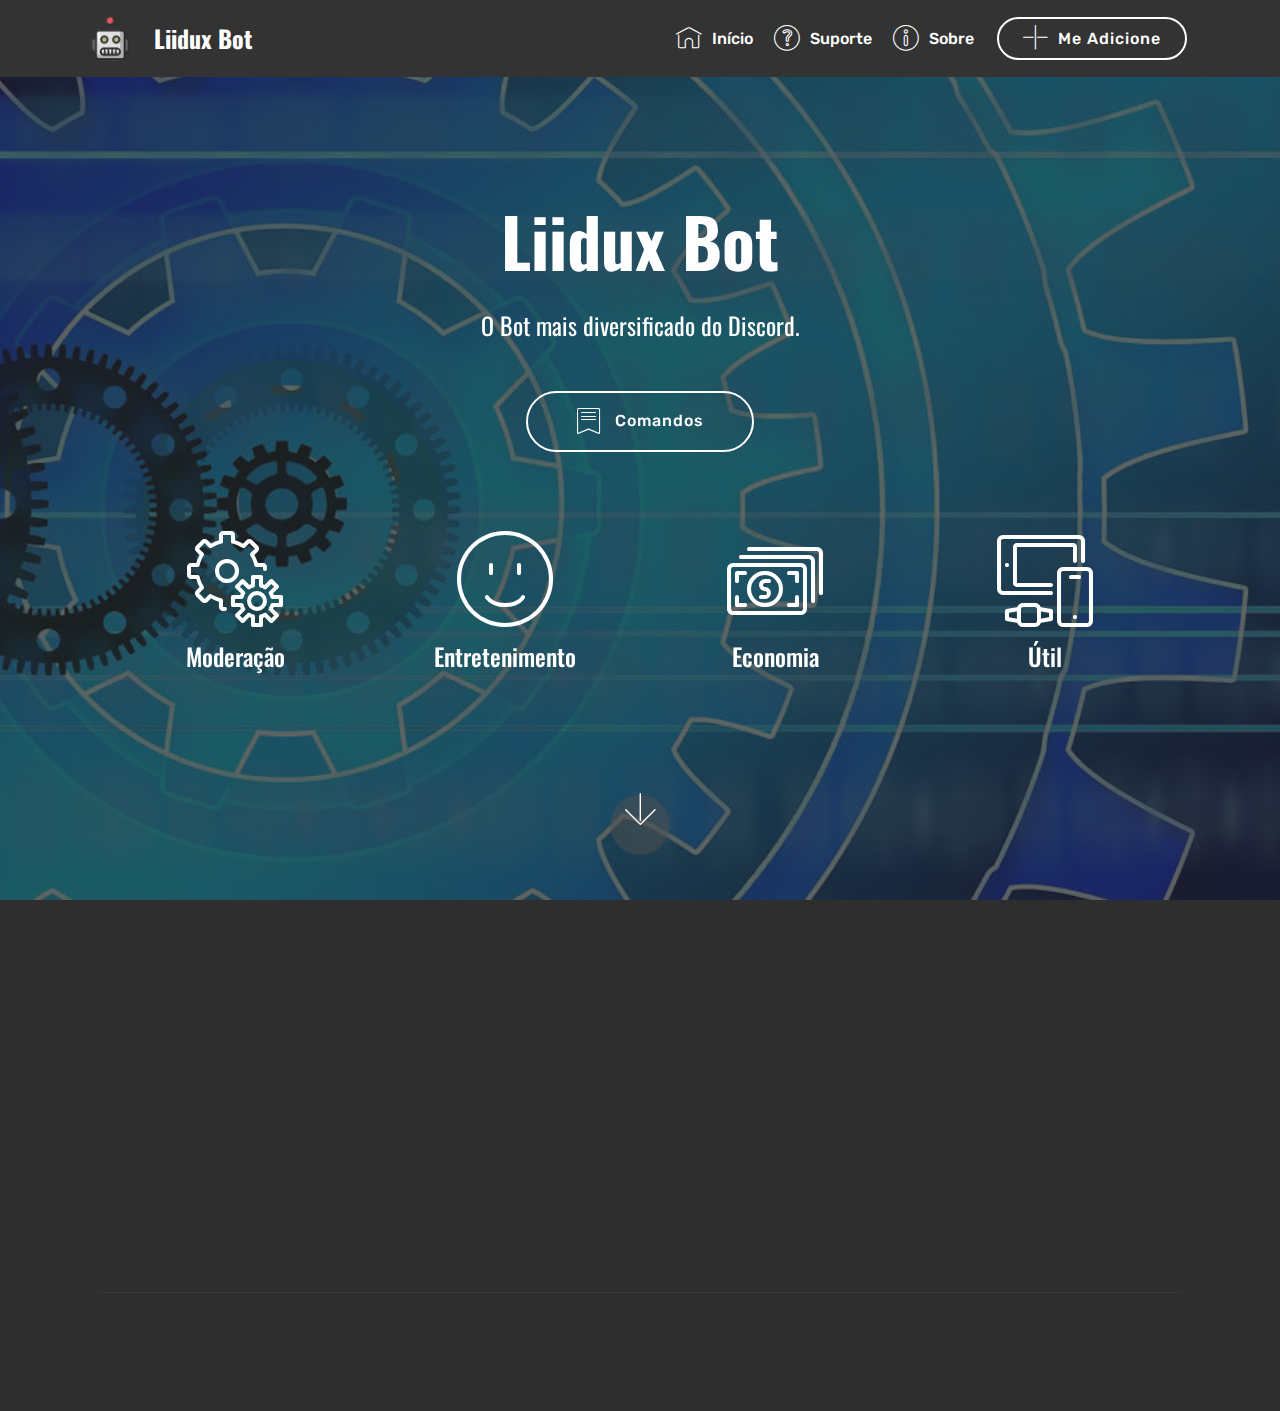
==== commit f990e998: "create github pages" ====
--- a/Liidux.html
+++ b/Liidux.html
@@ -64,7 +64,7 @@
     </nav>
 </section>
 
-<section class="engine"><a href="https://mobirise.info/h">create a web page</a></section><section class="header12 cid-rWVGudaep3 mbr-fullscreen mbr-parallax-background" id="header12-3">
+<section class="engine"><a href="https://mobirise.info/s">bootstrap theme</a></section><section class="header12 cid-rWVGudaep3 mbr-fullscreen mbr-parallax-background" id="header12-3">
 
     
 
--- a/assets/mobirise/css/mbr-additional.css
+++ b/assets/mobirise/css/mbr-additional.css
@@ -1093,7 +1093,7 @@
   color: #c1c1c1 !important;
 }
 .cid-rWVGudaep3 {
-  background-image: url("../../../assets/images/teste-880x380.jpg");
+  background-image: url("../../../assets/images/mbr-1920x638.jpg");
 }
 .cid-rWVGudaep3 .icons-media-container {
   display: flex;
@@ -1963,7 +1963,7 @@
 .cid-rWW78mvvfl {
   padding-top: 90px;
   padding-bottom: 90px;
-  background-color: #353333;
+  background-image: url("../../../assets/images/mbr-1920x1079.jpg");
 }
 .cid-rWW78mvvfl h3 {
   text-align: center;
@@ -2369,23 +2369,64 @@
 .cid-qTkzRZLJNu .dropdown-item:hover {
   color: #c1c1c1 !important;
 }
-.cid-rWWasBtKug {
+.cid-rX0hbh4EKX {
   padding-top: 90px;
   padding-bottom: 90px;
-  background-image: url("../../../assets/images/mbr-1920x1279.png");
-}
-.cid-rWWasBtKug P {
-  color: #767676;
-}
-.cid-rWWasBtKug H1 {
-  color: #ffffff;
-}
-.cid-rWWasBtKug .mbr-text,
-.cid-rWWasBtKug .mbr-section-btn {
-  color: #ffffff;
-}
-.cid-rWWbNtLj2n {
-  background-image: url("../../../assets/images/mbr-1-1920x1280.jpg");
+  background-color: #efefef;
+}
+.cid-rX0hbh4EKX .mbr-section-subtitle {
+  color: #4f4943;
+  font-weight: 300;
+}
+.cid-rX0hbh4EKX .mbr-content-text {
+  color: #465052;
+}
+.cid-rX0hbh4EKX .card {
+  word-wrap: break-word;
+  flex-shrink: 0;
+  -webkit-flex-shrink: 0;
+}
+.cid-rX0hbh4EKX .mbr-iconfont {
+  font-size: 80px;
+  color: #149dcc;
+}
+.cid-rX0hbh4EKX .cards-container {
+  display: flex;
+  -webkit-flex-direction: row;
+  flex-direction: row;
+  -webkit-flex-wrap: wrap;
+  flex-wrap: wrap;
+  -webkit-justify-content: center;
+  justify-content: center;
+  word-break: break-word;
+}
+.cid-rX0hbh4EKX .media-block {
+  flex-shrink: 0;
+  -webkit-flex-shrink: 0;
+}
+@media (min-width: 992px) {
+  .cid-rX0hbh4EKX .media-block {
+    padding-right: 2rem;
+  }
+}
+.cid-rX0hbh4EKX .cards-block {
+  flex-basis: 100%;
+  -webkit-flex-basis: 100%;
+}
+.cid-rX0hbh4EKX .card-img {
+  display: flex;
+  -webkit-align-items: center;
+  align-items: center;
+  -webkit-flex-wrap: wrap;
+  flex-wrap: wrap;
+}
+@media (max-width: 991px) {
+  .cid-rX0hbh4EKX .media-block {
+    flex-basis: 100%;
+    -webkit-flex-basis: 100%;
+    padding-left: 0;
+    padding-bottom: 2rem;
+  }
 }
 .cid-qTkzRZLJNu .navbar {
   padding: .5rem 0;
--- a/assets/mobirise/css/mbr-additional.css
+++ b/assets/mobirise/css/mbr-additional.css
@@ -1093,7 +1093,7 @@
   color: #c1c1c1 !important;
 }
 .cid-rWVGudaep3 {
-  background-image: url("../../../assets/images/teste-880x380.jpg");
+  background-image: url("../../../assets/images/mbr-1920x638.jpg");
 }
 .cid-rWVGudaep3 .icons-media-container {
   display: flex;
@@ -1963,7 +1963,7 @@
 .cid-rWW78mvvfl {
   padding-top: 90px;
   padding-bottom: 90px;
-  background-color: #353333;
+  background-image: url("../../../assets/images/mbr-1920x1079.jpg");
 }
 .cid-rWW78mvvfl h3 {
   text-align: center;
@@ -2369,23 +2369,64 @@
 .cid-qTkzRZLJNu .dropdown-item:hover {
   color: #c1c1c1 !important;
 }
-.cid-rWWasBtKug {
+.cid-rX0hbh4EKX {
   padding-top: 90px;
   padding-bottom: 90px;
-  background-image: url("../../../assets/images/mbr-1920x1279.png");
-}
-.cid-rWWasBtKug P {
-  color: #767676;
-}
-.cid-rWWasBtKug H1 {
-  color: #ffffff;
-}
-.cid-rWWasBtKug .mbr-text,
-.cid-rWWasBtKug .mbr-section-btn {
-  color: #ffffff;
-}
-.cid-rWWbNtLj2n {
-  background-image: url("../../../assets/images/mbr-1-1920x1280.jpg");
+  background-color: #efefef;
+}
+.cid-rX0hbh4EKX .mbr-section-subtitle {
+  color: #4f4943;
+  font-weight: 300;
+}
+.cid-rX0hbh4EKX .mbr-content-text {
+  color: #465052;
+}
+.cid-rX0hbh4EKX .card {
+  word-wrap: break-word;
+  flex-shrink: 0;
+  -webkit-flex-shrink: 0;
+}
+.cid-rX0hbh4EKX .mbr-iconfont {
+  font-size: 80px;
+  color: #149dcc;
+}
+.cid-rX0hbh4EKX .cards-container {
+  display: flex;
+  -webkit-flex-direction: row;
+  flex-direction: row;
+  -webkit-flex-wrap: wrap;
+  flex-wrap: wrap;
+  -webkit-justify-content: center;
+  justify-content: center;
+  word-break: break-word;
+}
+.cid-rX0hbh4EKX .media-block {
+  flex-shrink: 0;
+  -webkit-flex-shrink: 0;
+}
+@media (min-width: 992px) {
+  .cid-rX0hbh4EKX .media-block {
+    padding-right: 2rem;
+  }
+}
+.cid-rX0hbh4EKX .cards-block {
+  flex-basis: 100%;
+  -webkit-flex-basis: 100%;
+}
+.cid-rX0hbh4EKX .card-img {
+  display: flex;
+  -webkit-align-items: center;
+  align-items: center;
+  -webkit-flex-wrap: wrap;
+  flex-wrap: wrap;
+}
+@media (max-width: 991px) {
+  .cid-rX0hbh4EKX .media-block {
+    flex-basis: 100%;
+    -webkit-flex-basis: 100%;
+    padding-left: 0;
+    padding-bottom: 2rem;
+  }
 }
 .cid-qTkzRZLJNu .navbar {
   padding: .5rem 0;
